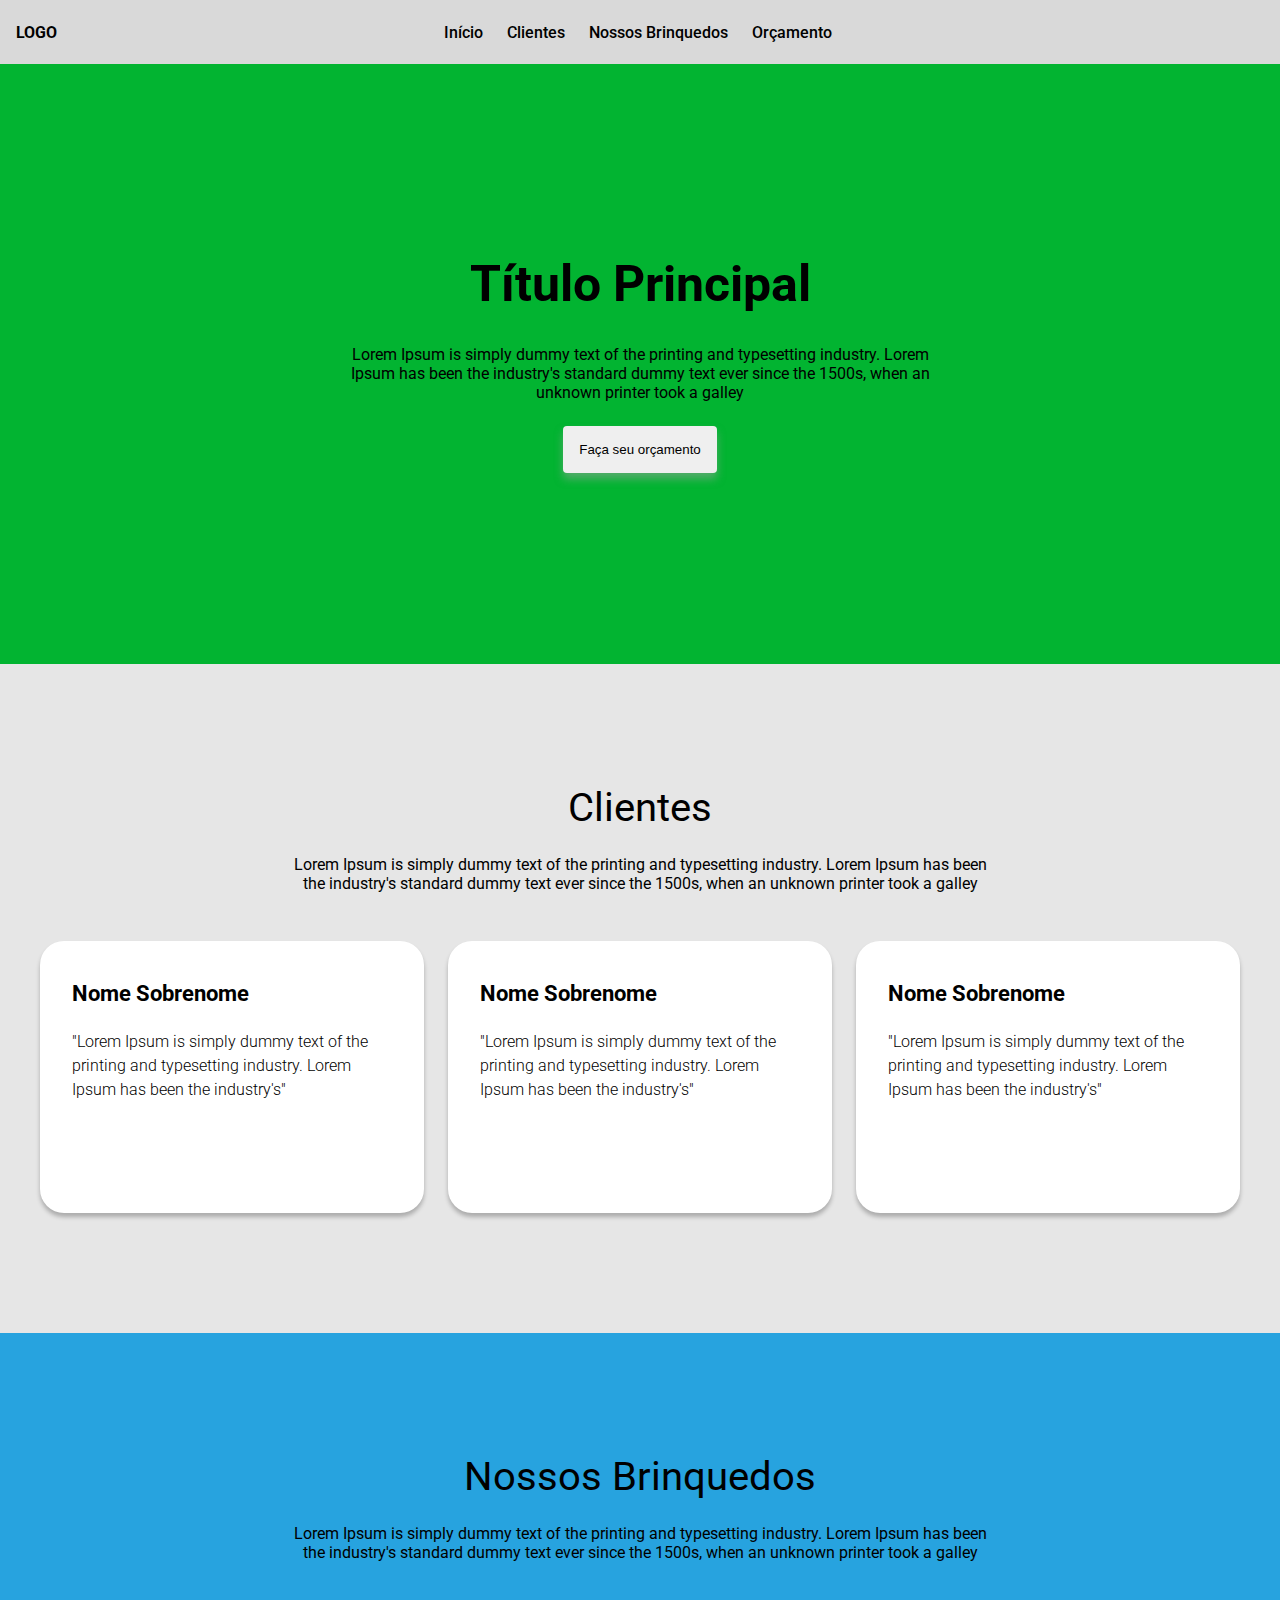
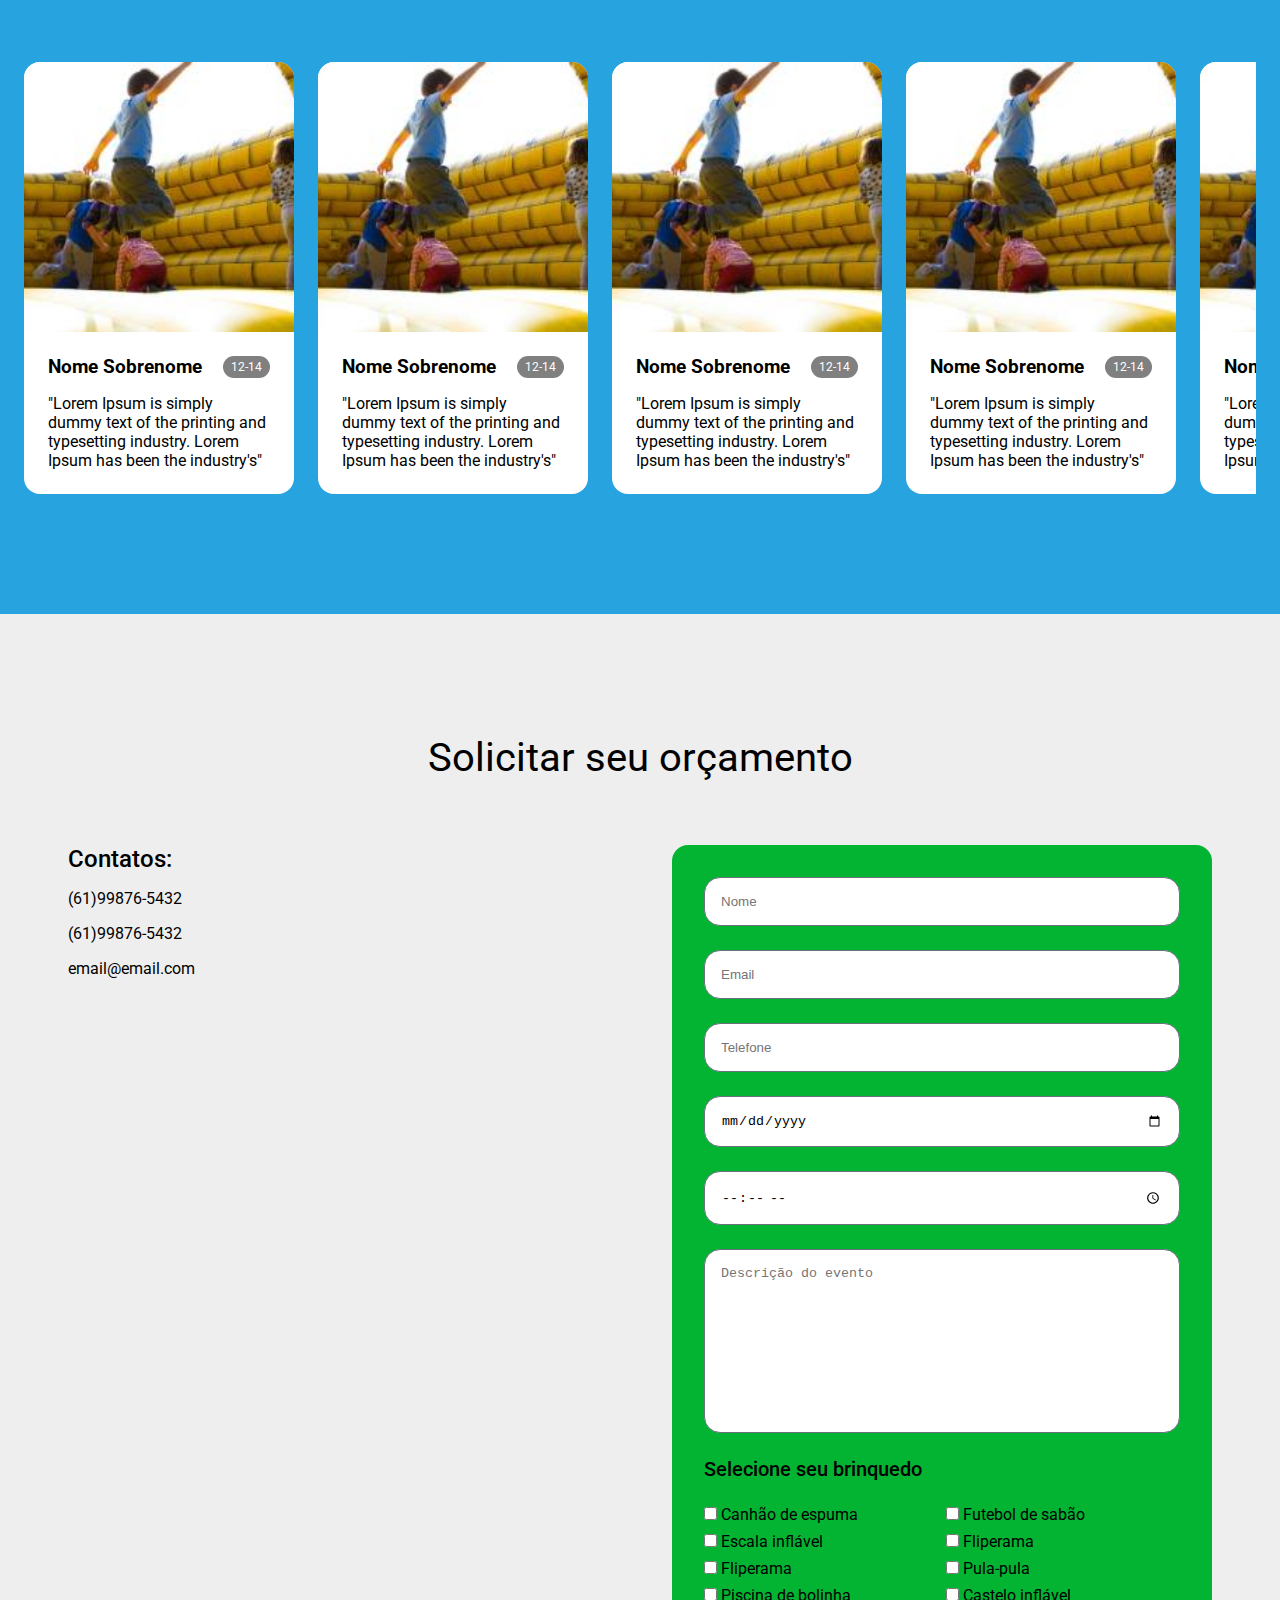
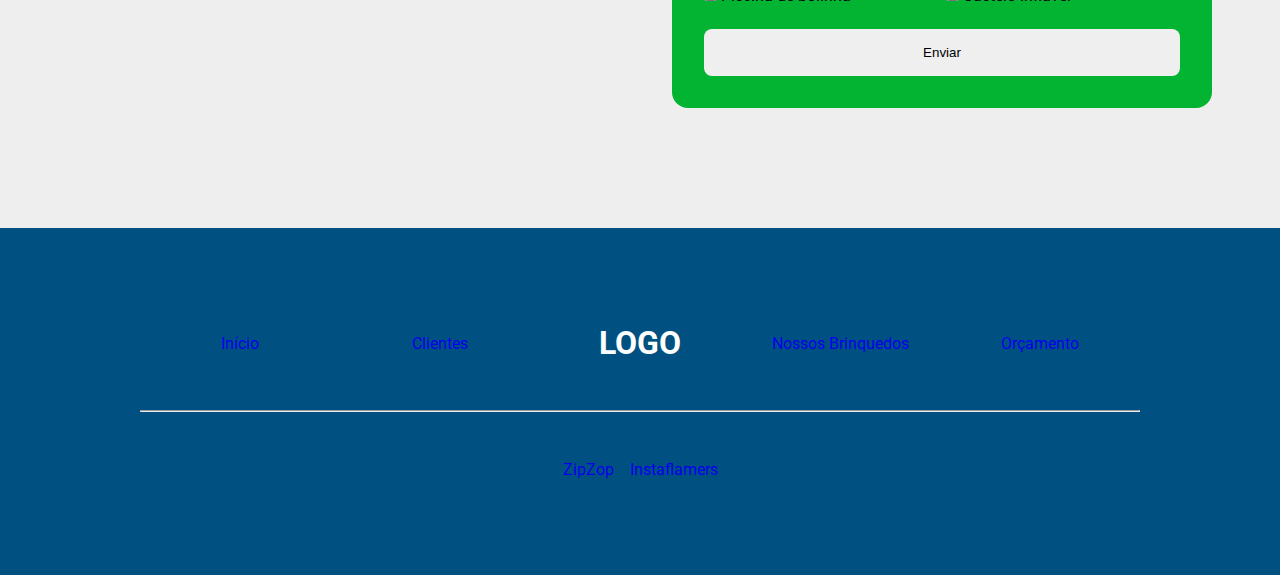
==== index.html @ 0e9d202f "Codigo Gorf" ====
<!DOCTYPE html>
<html lang="pt-BR">

<head>
  <title>Mundo Mágico CM</title>
  <meta charset="UTF-8">
  <meta name="viewport" content="width=device-width, initial-scale=1.0">
  <meta http-equiv="X-UA-Compatible" content="IE=edge">
  <meta name="description" content="Aluguel de Brinquedos">
  <meta name="keywords" content="Brinquedos, Crianças, Diversão, Aluguel">
  <meta name="author" content="Davi Cruz">
  <link rel="stylesheet" type="text/css" href="styles.css">
</head>

<body>
  <nav>
    <h4>LOGO</h4>
    <ul class="menu">
      <li><a href="#pag-home">Início</a></li>
      <li><a href="#pag-cliente">Clientes</a></li>
      <li><a href="#pag-brinquedo">Nossos Brinquedos</a></li>
      <li><a href="#pag-orcamento">Orçamento</a></li>
    </ul>
  </nav>

  <section id="pag-home">
    <h1>Título Principal</h1>
    <p>Lorem Ipsum is simply dummy text of the printing and typesetting industry. Lorem Ipsum has been the
      industry's standard dummy text ever since the 1500s, when an unknown printer took a galley</p>
    <button type="submit" name="bnt-orcamento">Faça seu orçamento</button>
  </section>


  <section id="pag-cliente">
    <div class="section-header">
      <h2>Clientes</h2>
      <p>Lorem Ipsum is simply dummy text of the printing and typesetting industry. Lorem Ipsum
        has been the industry's standard dummy text ever since the 1500s, when an unknown printer took a galley</p>
    </div>
    <div class="container">
      <div class="card">
        <h3>Nome Sobrenome</h3>
        <p>"Lorem Ipsum is simply dummy text of the printing and typesetting industry. Lorem Ipsum has
          been the industry's"</p>
      </div>

      <div class="card">
        <h3>Nome Sobrenome</h3>
        <p>"Lorem Ipsum is simply dummy text of the printing and typesetting industry. Lorem Ipsum has
          been the industry's"</p>
      </div>

      <div class="card">
        <h3>Nome Sobrenome</h3>
        <p>"Lorem Ipsum is simply dummy text of the printing and typesetting industry. Lorem Ipsum has
          been the industry's"</p>
      </div>
    </div>
  </section>

  <section id="pag-brinquedo">
    <div class="section-header">
      <h2>Nossos Brinquedos</h2>
      <p class="txt-cliente">Lorem Ipsum is simply dummy text of the printing and typesetting industry. Lorem Ipsum
        has been the industry's standard dummy text ever since the 1500s, when an unknown printer took a galley</p>
    </div>
    <div class="container">
      <div class="card-toy">
        <img src="img/img.jpg" />
        <div class="content">
          <div class="header">
            <h3>Nome Sobrenome</h3>
            <span>12-14</span>
          </div>
          <p>"Lorem Ipsum is simply dummy text of the printing and typesetting industry. Lorem Ipsum has
            been the industry's"</p>
        </div>
      </div>
      <div class="card-toy">
        <img src="img/img.jpg" />
        <div class="content">
          <div class="header">
            <h3>Nome Sobrenome</h3>
            <span>12-14</span>
          </div>
          <p>"Lorem Ipsum is simply dummy text of the printing and typesetting industry. Lorem Ipsum has
            been the industry's"</p>
        </div>
      </div>
      <div class="card-toy">
        <img src="img/img.jpg" />
        <div class="content">
          <div class="header">
            <h3>Nome Sobrenome</h3>
            <span>12-14</span>
          </div>
          <p>"Lorem Ipsum is simply dummy text of the printing and typesetting industry. Lorem Ipsum has
            been the industry's"</p>
        </div>
      </div>
      <div class="card-toy">
        <img src="img/img.jpg" />
        <div class="content">
          <div class="header">
            <h3>Nome Sobrenome</h3>
            <span>12-14</span>
          </div>
          <p>"Lorem Ipsum is simply dummy text of the printing and typesetting industry. Lorem Ipsum has
            been the industry's"</p>
        </div>
      </div>
      <div class="card-toy">
        <img src="img/img.jpg" />
        <div class="content">
          <div class="header">
            <h3>Nome Sobrenome</h3>
            <span>12-14</span>
          </div>
          <p>"Lorem Ipsum is simply dummy text of the printing and typesetting industry. Lorem Ipsum has
            been the industry's"</p>
        </div>
      </div>
      <div class="card-toy">
        <img src="img/img.jpg" />
        <div class="content">
          <div class="header">
            <h3>Nome Sobrenome</h3>
            <span>12-14</span>
          </div>
          <p>"Lorem Ipsum is simply dummy text of the printing and typesetting industry. Lorem Ipsum has
            been the industry's"</p>
        </div>
      </div>
    </div>
  </section>

  <section id="pag-orcamento">
    <h2>Solicitar seu orçamento</h2>
    <div class="container">
      <div class="coluna-contato">
        <h4>Contatos:</h4>
        <span>(61)99876-5432</span>
        <span>(61)99876-5432</span>
        <span>email@email.com</span>
        <iframe
          src="https://www.google.com/maps/embed?pb=!1m18!1m12!1m3!1d3840.800272749307!2d-47.91689472487166!3d-15.708748384919685!2m3!1f0!2f0!3f0!3m2!1i1024!2i768!4f13.1!3m3!1m2!1s0x935a382dcaba7777%3A0x6ef4e9afbe086e68!2sPqEAT%20b%2038%20-%20Bras%C3%ADlia%2C%20DF!5e0!3m2!1spt-BR!2sbr!4v1724972729588!5m2!1spt-BR!2sbr"
          width="510" height="450" style="border:0;" allowfullscreen="" loading="lazy"
          referrerpolicy="no-referrer-when-downgrade"></iframe>
      </div>
      <form class="coluna-form">
        <input id="name" type="text" placeholder="Nome" />
        <input id="email" type="email" placeholder="Email" />
        <input id="phone" type="tel" placeholder="Telefone" />
        <input id="date" type="date" />
        <input id="time" type="time" />
        <textarea id="description" placeholder="Descrição do evento" rows="10"></textarea>
        <span id="toy-choose">Selecione seu brinquedo</span>
        <div class="toy-container">
          <label>
            <input id="toy-1" type="checkbox" />
            <span>Canhão de espuma</span>
          </label>
          <label>
            <input id="toy-3" type="checkbox" />
            <span>Futebol de sabão</span>
          </label>
          <label>
            <input id="toy-4" type="checkbox" />
            <span>Escala inflável</span>
          </label>
          <label>
            <input id="toy-5" type="checkbox" />
            <span>Fliperama</span>
          </label>
          <label>
            <input id="toy-6" type="checkbox" />
            <span>Fliperama</span>
          </label>
          <label>
            <input id="toy-6" type="checkbox" />
            <span>Pula-pula</span>
          </label>
          <label>
            <input id="toy-6" type="checkbox" />
            <span>Piscina de bolinha</span>
          </label>
          <label>
            <input id="toy-6" type="checkbox" />
            <span>Castelo inflável</span>
          </label>

        </div>
        <button type="submit">
          Enviar
        </button>
      </form>
    </div>
  </section>

  <footer>
    <div>
      <nav>
        <a href="#pag-home">Início</a>
        <a href="#pag-cliente">Clientes</a>
        <span class="logo">LOGO</span>
        <a href="#pag-brinquedo">Nossos Brinquedos</a>
        <a href="#pag-orcamento">Orçamento</a>
      </nav>
      <hr>
      <div class="contato">
        <a href="#">ZipZop</a>
        <a href="#">Instaflamers</a>
      </div>
    </div>
  </footer>
</body>
---- styles.css ----
@import url('https://fonts.googleapis.com/css2?family=Kaushan+Script&family=Roboto:ital,wght@0,100;0,300;0,400;0,500;0,700;1,300&display=swap');

* {
  margin: 0;
  padding: 0;
  box-sizing: border-box;
}

html {
  font-family: Roboto, 'sans-serif';
}

body {
  background: #e6e6e6;
  max-width: 100vw;
  overflow-x: hidden;
}

section {
  display: flex;
  flex-direction: column;
  justify-content: center;
  align-items: center;
  width: 100%;
  padding: 120px 24px;
}

body>nav {
  width: 100%;
  height: 64px;
  background: #d9d9d9;
  position: sticky;
  top: 0;
  display: flex;
  align-items: center;
  padding: 16px;
  z-index: 1;
}

nav>h4 {
  width: 50px;
  font-weight: bold;
}

ul.menu {
  width: 100%;
  display: flex;
  justify-content: center;
  gap: 24px;
  padding: 20px;
  margin-right: 50px;
}

li {
  text-decoration: none;
  list-style: none;
  cursor: pointer;
}

li>a {
  text-decoration: none;
  color: black;
  font-weight: 500;
}

li>a:hover {
  text-decoration: underline;
}

#pag-home {
  width: 100%;
  height: 600px;
  background: #02B431;
  justify-content: center;
  align-items: center;
}

#pag-home>h1 {
  font-size: 50px;
  align-items: center;
}

#pag-home>p {
  max-width: 50%;
  text-align: center;
  margin-top: 32px;
  margin-bottom: 24px;
}

#pag-home>button {
  padding: 16px;
  border: none;
  border-radius: 4px;
  box-shadow: #000000;
  box-shadow: 0px 6px 8px rgba(163, 163, 163, 0.5);
}

#pag-home>button:hover {
  box-shadow: 0px 6px 8px rgba(0, 0, 0, 0.5);
  cursor: pointer;
}

#pag-cliente {
  gap: 48px;
}

#pag-cliente>h2 {
  font-size: 40px;
}

#pag-cliente>p {
  text-align: center;
  width: min(700px, 100%);
}

#pag-cliente>.container {
  width: 100%;
  display: flex;
  flex-direction: row;
  justify-content: center;
  gap: 24px;
}

@media (max-width: 768px) {
  #pag-cliente>.container {
    flex-direction: column;
  }
}

.section-header {
  display: flex;
  flex-direction: column;
  align-items: center;
  justify-content: center;
  gap: 24px;
}

.section-header>h2 {
  font-size: 40px;
  font-weight: normal;
}

.section-header>p {
  text-align: center;
  width: min(700px, 100%);
}

.card {
  background-color: #ffffff;
  border-radius: 24px;
  box-shadow: 0 4px 8px #717171;
  transition: 0.1s;
  display: flex;
  flex-direction: column;
  padding: 40px 32px;
  max-width: 384px;
  width: 100%;
  height: 272px;
  box-shadow: 0px 4px 4px 0px #00000040;
  gap: 24px;
}

.card h3 {
  font-weight: bold;
  font-size: 22px;
}

.card p {
  line-height: 24px;
  text-align: start;
  font-weight: 300;
}

#pag-brinquedo {
  background: #27A3DF;
  display: flex;
  flex-direction: column;
  padding: 120px 24px;
  gap: 100px
}

#pag-brinquedo>.container {
  display: flex;
  flex-direction: row;
  flex-wrap: nowrap;
  gap: 24px;
  width: 100%;
  overflow-x: auto;
  overflow-y: hidden;
}

#pag-brinquedo>.container>.card-toy {
  background: #fff;
  border-radius: 16px;
  min-width: 270px;
}

.card-toy>img {
  display: block;
  width: 100%;
  border-radius: 16px 16px 0 0;
  height: 270px;
  object-fit: cover;
}

.card-toy>.content {
  padding: 24px;
  display: flex;
  flex-direction: column;
  gap: 16px;
}

.card-toy>.content>.header {
  display: flex;
  justify-content: space-between;
  align-items: center;
}

.card-toy>.content>.header>h2 {
  font-weight: 500;
}

.card-toy>.content>.header>span {
  font-size: 12px;
  background-color: #808080;
  border-radius: 9999px;
  padding: 4px 8px;
  color: #fff;
}


#pag-orcamento {
  background-color: #eee;
  gap: 64px;
}

#pag-orcamento>h2 {
  font-weight: normal;
  font-size: 40px;
}

#pag-orcamento>.container {
  display: flex;
  justify-content: center;
  gap: 64px;
  width: 100%;
}

@media (max-width: 768px) {
  #pag-orcamento>.container {
    flex-direction: column;
    align-items: center;
    gap: 32px;
  }
}

.coluna-contato {
  width: 100%;
  max-width: 540px;
  display: flex;
  flex-direction: column;
  gap: 16px;
  align-items: start;
}

.coluna-contato>h4 {
  font-weight: 500;
  font-size: 24px;
}

.coluna-contato>span {
  font-weight: normal;
  font-size: 16px;
}

.coluna-form {
  width: 100%;
  max-width: 540px;
  display: flex;
  flex-direction: column;
  background-color: #02B431;
  border-radius: 16px;
  padding: 32px;
  gap: 24px;
}

.coluna-form>input {
  border: 1px solid #69727D;
  padding: 16px;
  border-radius: 16px;
  outline: none;
}

.coluna-form>textarea {
  border: 1px solid #69727D;
  padding: 16px;
  border-radius: 16px;
  outline: none;
  resize: none;
}

.coluna-form>#toy-choose {
  font-weight: 500;
  font-size: 20px;
}

.coluna-form>.toy-container {
  display: grid;
  grid-template-columns: 1fr 1fr;
  gap: 8px;
}

.coluna-form>button[type="submit"] {
  border: none;
  padding: 16px 24px;
  border-radius: 8px;
  cursor: pointer;
}

footer {
  display: flex;
  flex-direction: column;
  padding: 96px 24px;
  justify-content: center;
  align-items: center;
  background-color: #005182;
}

footer>div {
  max-width: 1000px;
  width: 100%;
  display: flex;
  flex-direction: column;
  justify-content: center;
  align-items: center;
  gap: 48px;
  color: #fff;
}

footer nav {
  display: flex;
  align-items: center;
  width: 100%;
}

footer nav>* {
  width: 100%;
  text-align: center;
}

footer a {
  text-decoration: none;
}

footer a:hover {
  text-decoration: underline;
}

footer nav>.logo {
  font-weight: bold;
  font-size: 32px;
}

footer hr {
  width: 100%;
}

footer .contato {
  display: flex;
  align-items: center;
  gap: 16px;
}
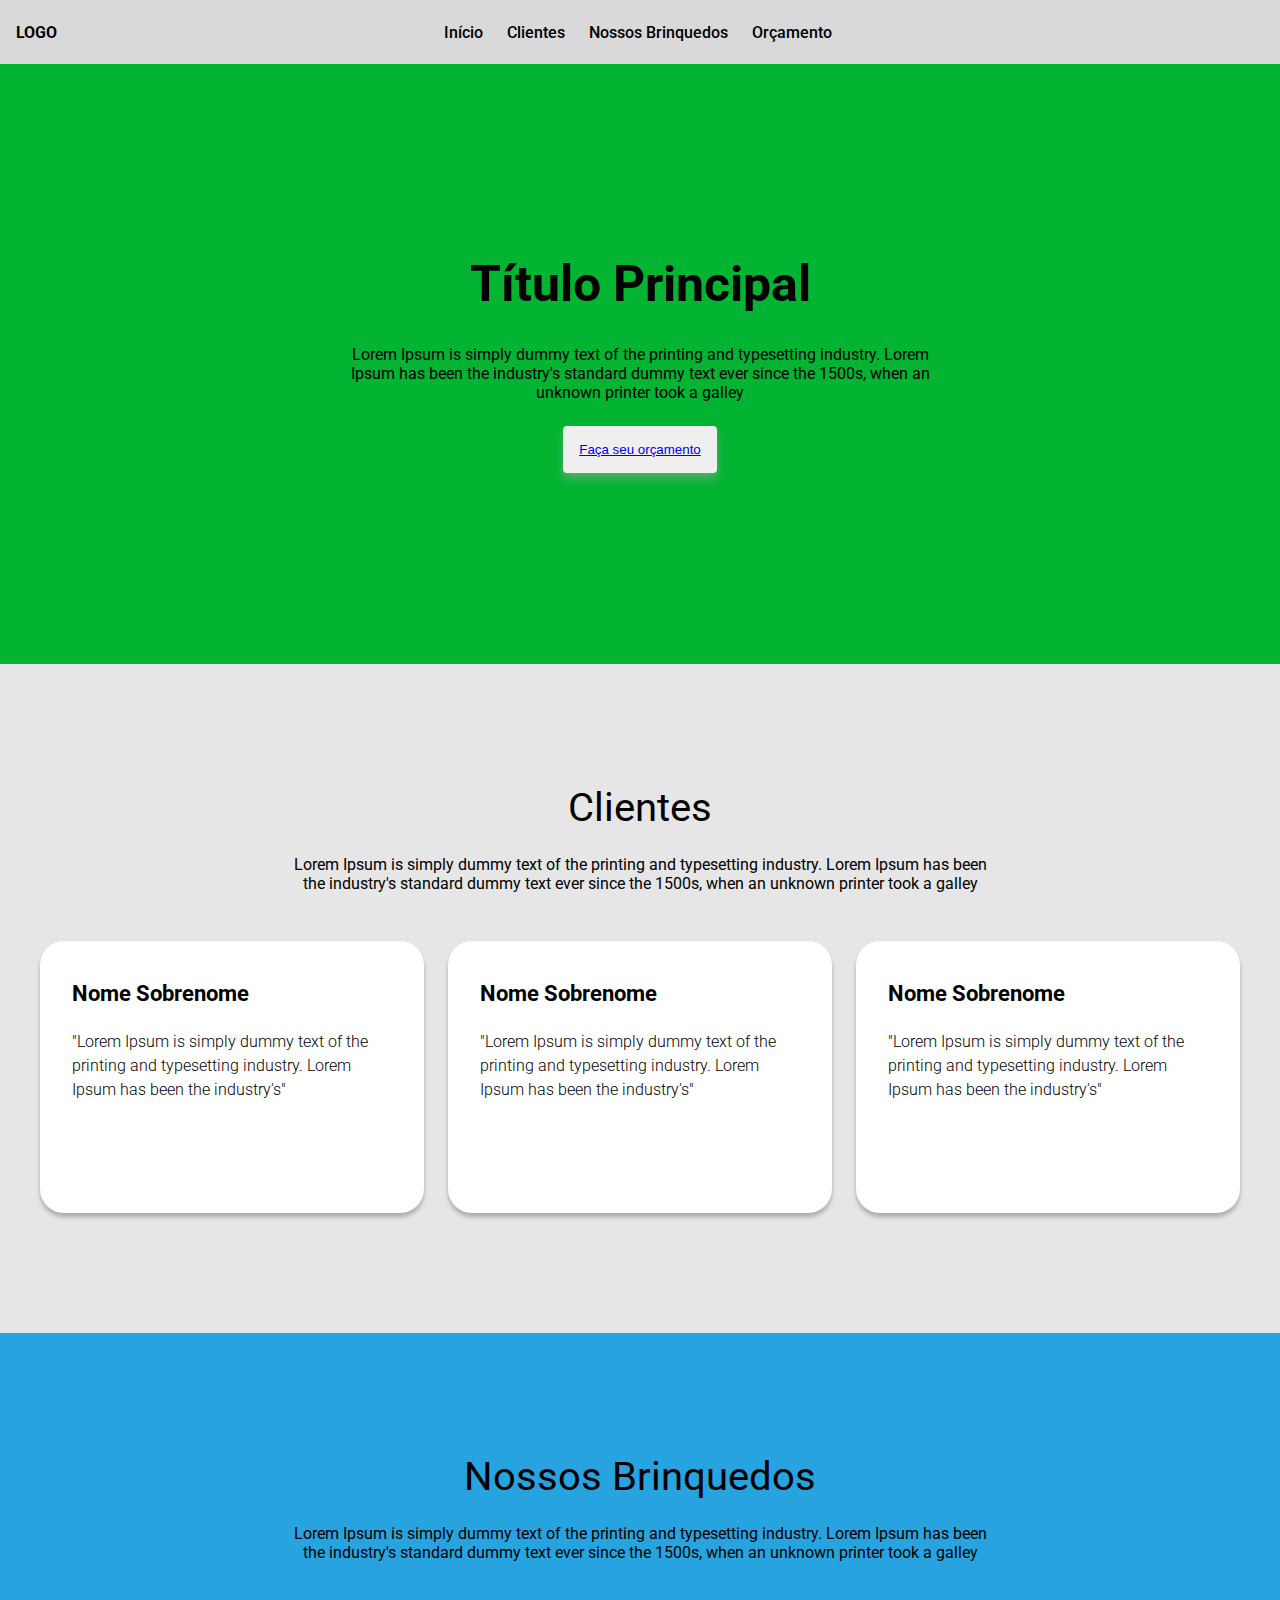
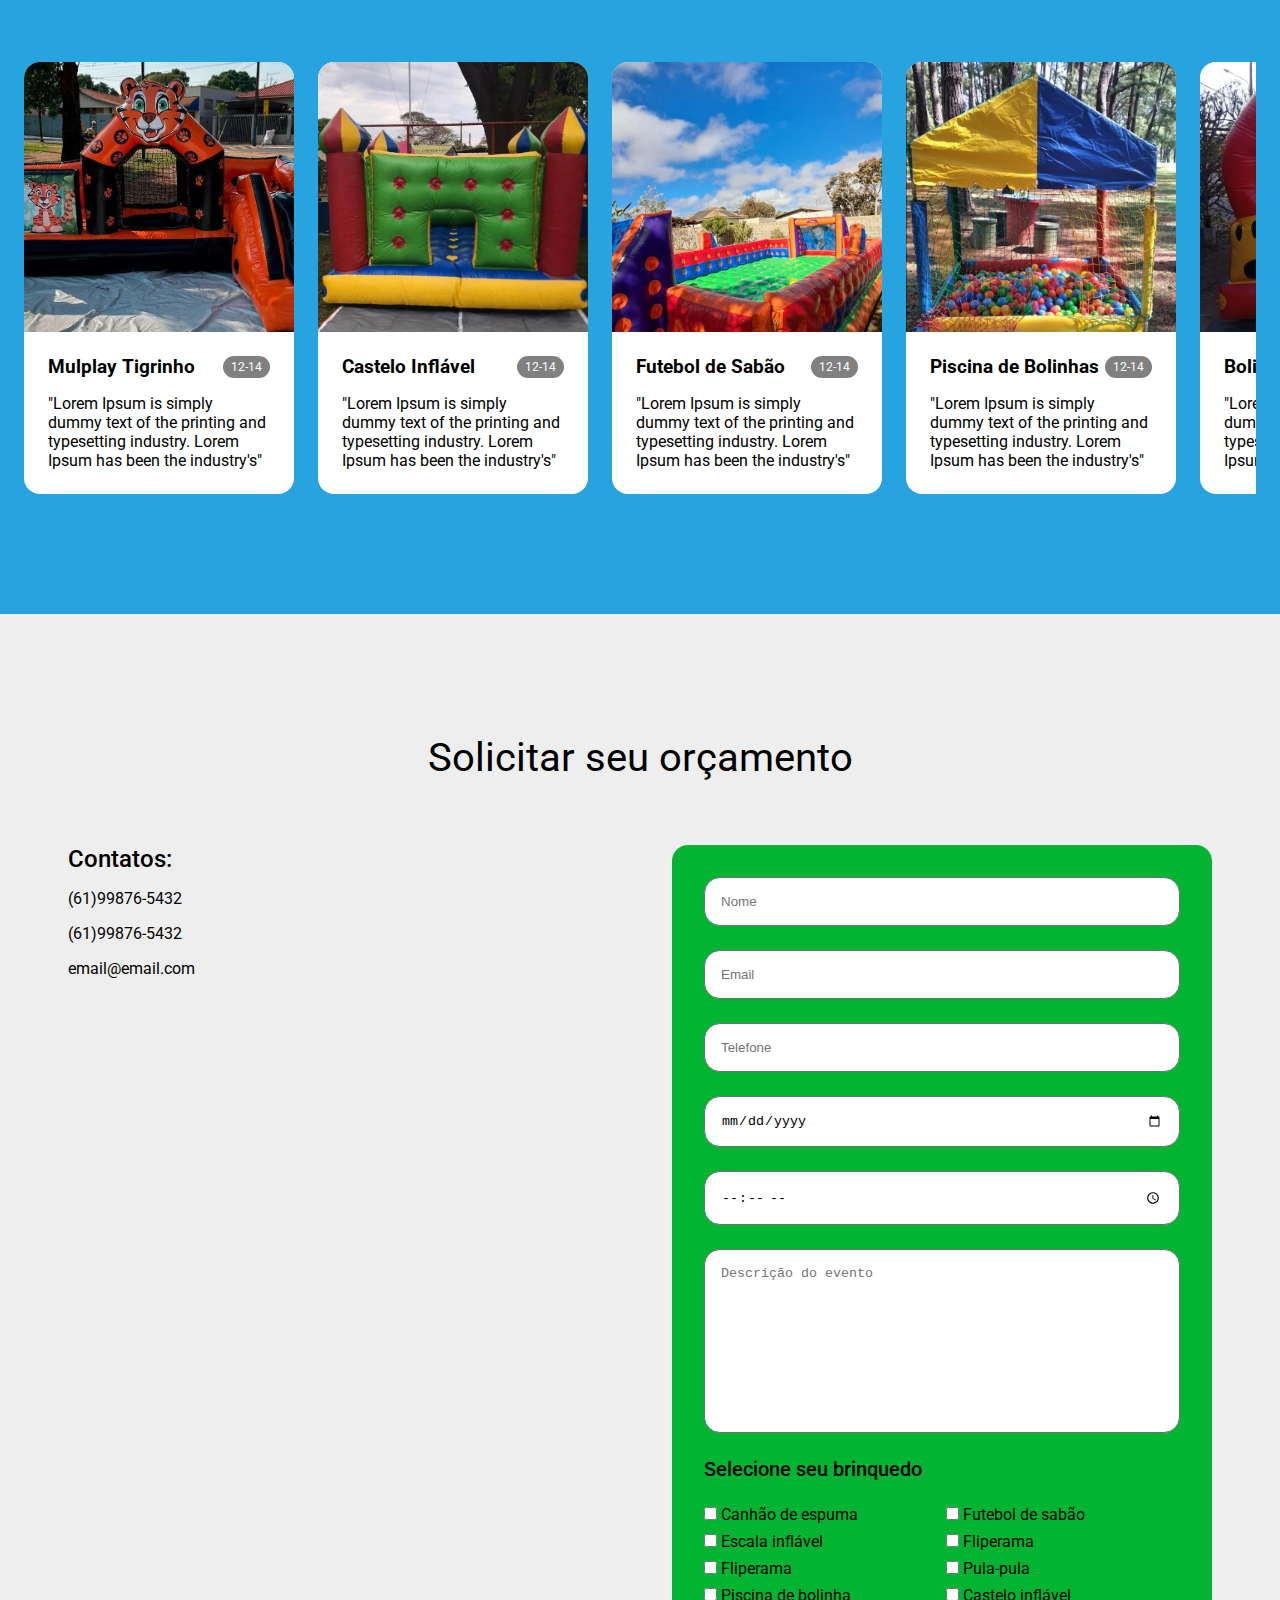
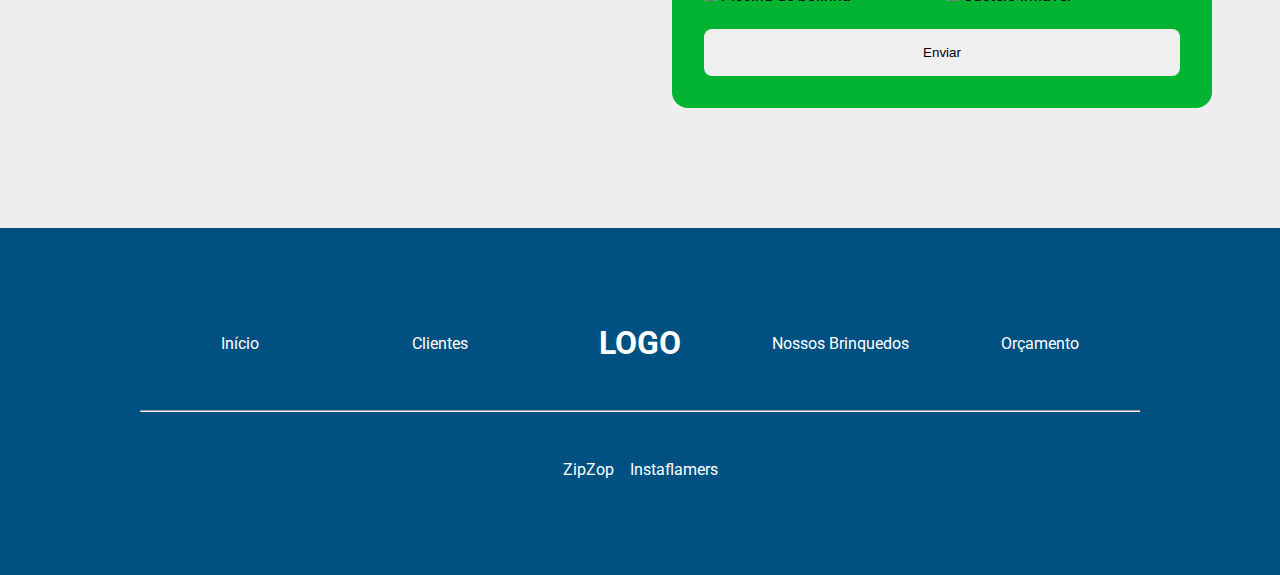
==== commit 5535c99c: "Card-toy imagens" ====
--- a/index.html
+++ b/index.html
@@ -7,7 +7,7 @@
   <meta name="viewport" content="width=device-width, initial-scale=1.0">
   <meta http-equiv="X-UA-Compatible" content="IE=edge">
   <meta name="description" content="Aluguel de Brinquedos">
-  <meta name="keywords" content="Brinquedos, Crianças, Diversão, Aluguel">
+  <meta name="keywords" content="Brinquedos, Inflaveis, Criancas, Diversao, Aluguel, Futebol de Sabao">
   <meta name="author" content="Davi Cruz">
   <link rel="stylesheet" type="text/css" href="styles.css">
 </head>
@@ -27,7 +27,7 @@
     <h1>Título Principal</h1>
     <p>Lorem Ipsum is simply dummy text of the printing and typesetting industry. Lorem Ipsum has been the
       industry's standard dummy text ever since the 1500s, when an unknown printer took a galley</p>
-    <button type="submit" name="bnt-orcamento">Faça seu orçamento</button>
+    <button type="submit" name="bnt-orcamento"><a href="#pag-orcamento">Faça seu orçamento</a></button>
   </section>
 
 
@@ -66,65 +66,256 @@
     </div>
     <div class="container">
       <div class="card-toy">
-        <img src="img/img.jpg" />
-        <div class="content">
-          <div class="header">
-            <h3>Nome Sobrenome</h3>
-            <span>12-14</span>
-          </div>
-          <p>"Lorem Ipsum is simply dummy text of the printing and typesetting industry. Lorem Ipsum has
-            been the industry's"</p>
-        </div>
-      </div>
-      <div class="card-toy">
-        <img src="img/img.jpg" />
-        <div class="content">
-          <div class="header">
-            <h3>Nome Sobrenome</h3>
-            <span>12-14</span>
-          </div>
-          <p>"Lorem Ipsum is simply dummy text of the printing and typesetting industry. Lorem Ipsum has
-            been the industry's"</p>
-        </div>
-      </div>
-      <div class="card-toy">
-        <img src="img/img.jpg" />
-        <div class="content">
-          <div class="header">
-            <h3>Nome Sobrenome</h3>
-            <span>12-14</span>
-          </div>
-          <p>"Lorem Ipsum is simply dummy text of the printing and typesetting industry. Lorem Ipsum has
-            been the industry's"</p>
-        </div>
-      </div>
-      <div class="card-toy">
-        <img src="img/img.jpg" />
-        <div class="content">
-          <div class="header">
-            <h3>Nome Sobrenome</h3>
-            <span>12-14</span>
-          </div>
-          <p>"Lorem Ipsum is simply dummy text of the printing and typesetting industry. Lorem Ipsum has
-            been the industry's"</p>
-        </div>
-      </div>
-      <div class="card-toy">
-        <img src="img/img.jpg" />
-        <div class="content">
-          <div class="header">
-            <h3>Nome Sobrenome</h3>
-            <span>12-14</span>
-          </div>
-          <p>"Lorem Ipsum is simply dummy text of the printing and typesetting industry. Lorem Ipsum has
-            been the industry's"</p>
-        </div>
-      </div>
-      <div class="card-toy">
-        <img src="img/img.jpg" />
-        <div class="content">
-          <div class="header">
-            <h3>Nome Sobrenome</h3>
+        <img src="img/mulplaytigrinho.jpeg" />
+        <div class="content">
+          <div class="header">
+            <h3>Mulplay Tigrinho</h3>
+            <span>12-14</span>
+          </div>
+          <p>"Lorem Ipsum is simply dummy text of the printing and typesetting industry. Lorem Ipsum has
+            been the industry's"</p>
+        </div>
+      </div>
+      <div class="card-toy">
+        <img src="img/casteloinflavel.jpeg" />
+        <div class="content">
+          <div class="header">
+            <h3>Castelo Inflável</h3>
+            <span>12-14</span>
+          </div>
+          <p>"Lorem Ipsum is simply dummy text of the printing and typesetting industry. Lorem Ipsum has
+            been the industry's"</p>
+        </div>
+      </div>
+      <div class="card-toy">
+        <img src="img/futebolsabao.jpeg" />
+        <div class="content">
+          <div class="header">
+            <h3>Futebol de Sabão</h3>
+            <span>12-14</span>
+          </div>
+          <p>"Lorem Ipsum is simply dummy text of the printing and typesetting industry. Lorem Ipsum has
+            been the industry's"</p>
+        </div>
+      </div>
+      <div class="card-toy">
+        <img src="img/piscinabolinhatradicional.jpeg" />
+        <div class="content">
+          <div class="header">
+            <h3>Piscina de Bolinhas</h3>
+            <span>12-14</span>
+          </div>
+          <p>"Lorem Ipsum is simply dummy text of the printing and typesetting industry. Lorem Ipsum has
+            been the industry's"</p>
+        </div>
+      </div>
+      <div class="card-toy">
+        <img src="img/piscinabolinhasleao.jpeg" />
+        <div class="content">
+          <div class="header">
+            <h3>Bolinhas Leão</h3>
+            <span>12-14</span>
+          </div>
+          <p>"Lorem Ipsum is simply dummy text of the printing and typesetting industry. Lorem Ipsum has
+            been the industry's"</p>
+        </div>
+      </div>
+      <div class="card-toy">
+        <img src="img/pulapula.jpeg" />
+        <div class="content">
+          <div class="header">
+            <h3>Pula Pula</h3>
+            <span>12-14</span>
+          </div>
+          <p>"Lorem Ipsum is simply dummy text of the printing and typesetting industry. Lorem Ipsum has
+            been the industry's"</p>
+        </div>
+      </div>
+      <div class="card-toy">
+        <img src="img/toboagua.jpeg" />
+        <div class="content">
+          <div class="header">
+            <h3>Toboágua</h3>
+            <span>12-14</span>
+          </div>
+          <p>"Lorem Ipsum is simply dummy text of the printing and typesetting industry. Lorem Ipsum has
+            been the industry's"</p>
+        </div>
+      </div><div class="card-toy">
+        <img src="img/tobogapiscinabolinha.jpeg" />
+        <div class="content">
+          <div class="header">
+            <h3>Tobogã de Bolinhas</h3>
+            <span>12-14</span>
+          </div>
+          <p>"Lorem Ipsum is simply dummy text of the printing and typesetting industry. Lorem Ipsum has
+            been the industry's"</p>
+        </div>
+      </div><div class="card-toy">
+        <img src="img/minikidplay.jpeg" />
+        <div class="content">
+          <div class="header">
+            <h3>Mini Kid Play</h3>
+            <span>12-14</span>
+          </div>
+          <p>"Lorem Ipsum is simply dummy text of the printing and typesetting industry. Lorem Ipsum has
+            been the industry's"</p>
+        </div>
+      </div><div class="card-toy">
+        <img src="img/kidplaypiupiu.jpeg" />
+        <div class="content">
+          <div class="header">
+            <h3>Kid Play Piu Piu</h3>
+            <span>12-14</span>
+          </div>
+          <p>"Lorem Ipsum is simply dummy text of the printing and typesetting industry. Lorem Ipsum has
+            been the industry's"</p>
+        </div>
+      </div><div class="card-toy">
+        <img src="img/tobogapremium.jpeg" />
+        <div class="content">
+          <div class="header">
+            <h3>Tobogã Premium</h3>
+            <span>12-14</span>
+          </div>
+          <p>"Lorem Ipsum is simply dummy text of the printing and typesetting industry. Lorem Ipsum has
+            been the industry's"</p>
+        </div>
+      </div><div class="card-toy">
+        <img src="img/tombolegal.jpeg" />
+        <div class="content">
+          <div class="header">
+            <h3>Tombo Legal</h3>
+            <span>12-14</span>
+          </div>
+          <p>"Lorem Ipsum is simply dummy text of the printing and typesetting industry. Lorem Ipsum has
+            been the industry's"</p>
+        </div>
+      </div><div class="card-toy">
+        <img src="img/camaelastica.jpeg" />
+        <div class="content">
+          <div class="header">
+            <h3>Cama Elástica</h3>
+            <span>12-14</span>
+          </div>
+          <p>"Lorem Ipsum is simply dummy text of the printing and typesetting industry. Lorem Ipsum has
+            been the industry's"</p>
+        </div>
+      </div><div class="card-toy">
+        <img src="img/bolao.jpeg" />
+        <div class="content">
+          <div class="header">
+            <h3>Bolão</h3>
+            <span>12-14</span>
+          </div>
+          <p>"Lorem Ipsum is simply dummy text of the printing and typesetting industry. Lorem Ipsum has
+            been the industry's"</p>
+        </div>
+      </div><div class="card-toy">
+        <img src="img/chuteaogol.jpeg" />
+        <div class="content">
+          <div class="header">
+            <h3>Chute ao Gol</h3>
+            <span>12-14</span>
+          </div>
+          <p>"Lorem Ipsum is simply dummy text of the printing and typesetting industry. Lorem Ipsum has
+            been the industry's"</p>
+        </div>
+      </div><div class="card-toy">
+        <img src="img/alpinismo.jpeg" />
+        <div class="content">
+          <div class="header">
+            <h3>Alpinismo</h3>
+            <span>12-14</span>
+          </div>
+          <p>"Lorem Ipsum is simply dummy text of the printing and typesetting industry. Lorem Ipsum has
+            been the industry's"</p>
+        </div>
+      </div><div class="card-toy">
+        <img src="img/fliperama.jpeg" />
+        <div class="content">
+          <div class="header">
+            <h3>Fliperama</h3>
+            <span>12-14</span>
+          </div>
+          <p>"Lorem Ipsum is simply dummy text of the printing and typesetting industry. Lorem Ipsum has
+            been the industry's"</p>
+        </div>
+      </div><div class="card-toy">
+        <img src="img/guerracontonete.jpeg" />
+        <div class="content">
+          <div class="header">
+            <h3>Guerra de Cotonete</h3>
+            <span>12-14</span>
+          </div>
+          <p>"Lorem Ipsum is simply dummy text of the printing and typesetting industry. Lorem Ipsum has
+            been the industry's"</p>
+        </div>
+      </div><div class="card-toy">
+        <img src="img/jogoargola.jpeg" />
+        <div class="content">
+          <div class="header">
+            <h3>Jogo da Argola</h3>
+            <span>12-14</span>
+          </div>
+          <p>"Lorem Ipsum is simply dummy text of the printing and typesetting industry. Lorem Ipsum has
+            been the industry's"</p>
+        </div>
+      </div><div class="card-toy">
+        <img src="img/minisinuca.jpeg" />
+        <div class="content">
+          <div class="header">
+            <h3>Mini Sinuca</h3>
+            <span>12-14</span>
+          </div>
+          <p>"Lorem Ipsum is simply dummy text of the printing and typesetting industry. Lorem Ipsum has
+            been the industry's"</p>
+        </div>
+      </div><div class="card-toy">
+        <img src="img/minitobogajacare.jpeg" />
+        <div class="content">
+          <div class="header">
+            <h3>Mini Tobogã Jacaré</h3>
+            <span>12-14</span>
+          </div>
+          <p>"Lorem Ipsum is simply dummy text of the printing and typesetting industry. Lorem Ipsum has
+            been the industry's"</p>
+        </div>
+      </div><div class="card-toy">
+        <img src="img/tamancobol.jpeg" />
+        <div class="content">
+          <div class="header">
+            <h3>tamancobol</h3>
+            <span>12-14</span>
+          </div>
+          <p>"Lorem Ipsum is simply dummy text of the printing and typesetting industry. Lorem Ipsum has
+            been the industry's"</p>
+        </div>
+      </div><div class="card-toy">
+        <img src="img/pingpong.jpeg" />
+        <div class="content">
+          <div class="header">
+            <h3>Ping-Pong</h3>
+            <span>12-14</span>
+          </div>
+          <p>"Lorem Ipsum is simply dummy text of the printing and typesetting industry. Lorem Ipsum has
+            been the industry's"</p>
+        </div>
+      </div><div class="card-toy">
+        <img src="img/toto.jpeg" />
+        <div class="content">
+          <div class="header">
+            <h3>Totó</h3>
+            <span>12-14</span>
+          </div>
+          <p>"Lorem Ipsum is simply dummy text of the printing and typesetting industry. Lorem Ipsum has
+            been the industry's"</p>
+        </div>
+      </div><div class="card-toy">
+        <img src="img/airgame.jpeg" />
+        <div class="content">
+          <div class="header">
+            <h3>Air Game</h3>
             <span>12-14</span>
           </div>
           <p>"Lorem Ipsum is simply dummy text of the printing and typesetting industry. Lorem Ipsum has
--- a/styles.css
+++ b/styles.css
@@ -334,18 +334,19 @@
   justify-content: center;
   align-items: center;
   gap: 48px;
-  color: #fff;
 }
 
 footer nav {
   display: flex;
   align-items: center;
   width: 100%;
+  color: #fff;
 }
 
 footer nav>* {
   width: 100%;
   text-align: center;
+  color: #fff;
 }
 
 footer a {
@@ -369,4 +370,9 @@
   display: flex;
   align-items: center;
   gap: 16px;
+  color: #fff;
+}
+
+footer .contato>*{
+  color: #fff;
 }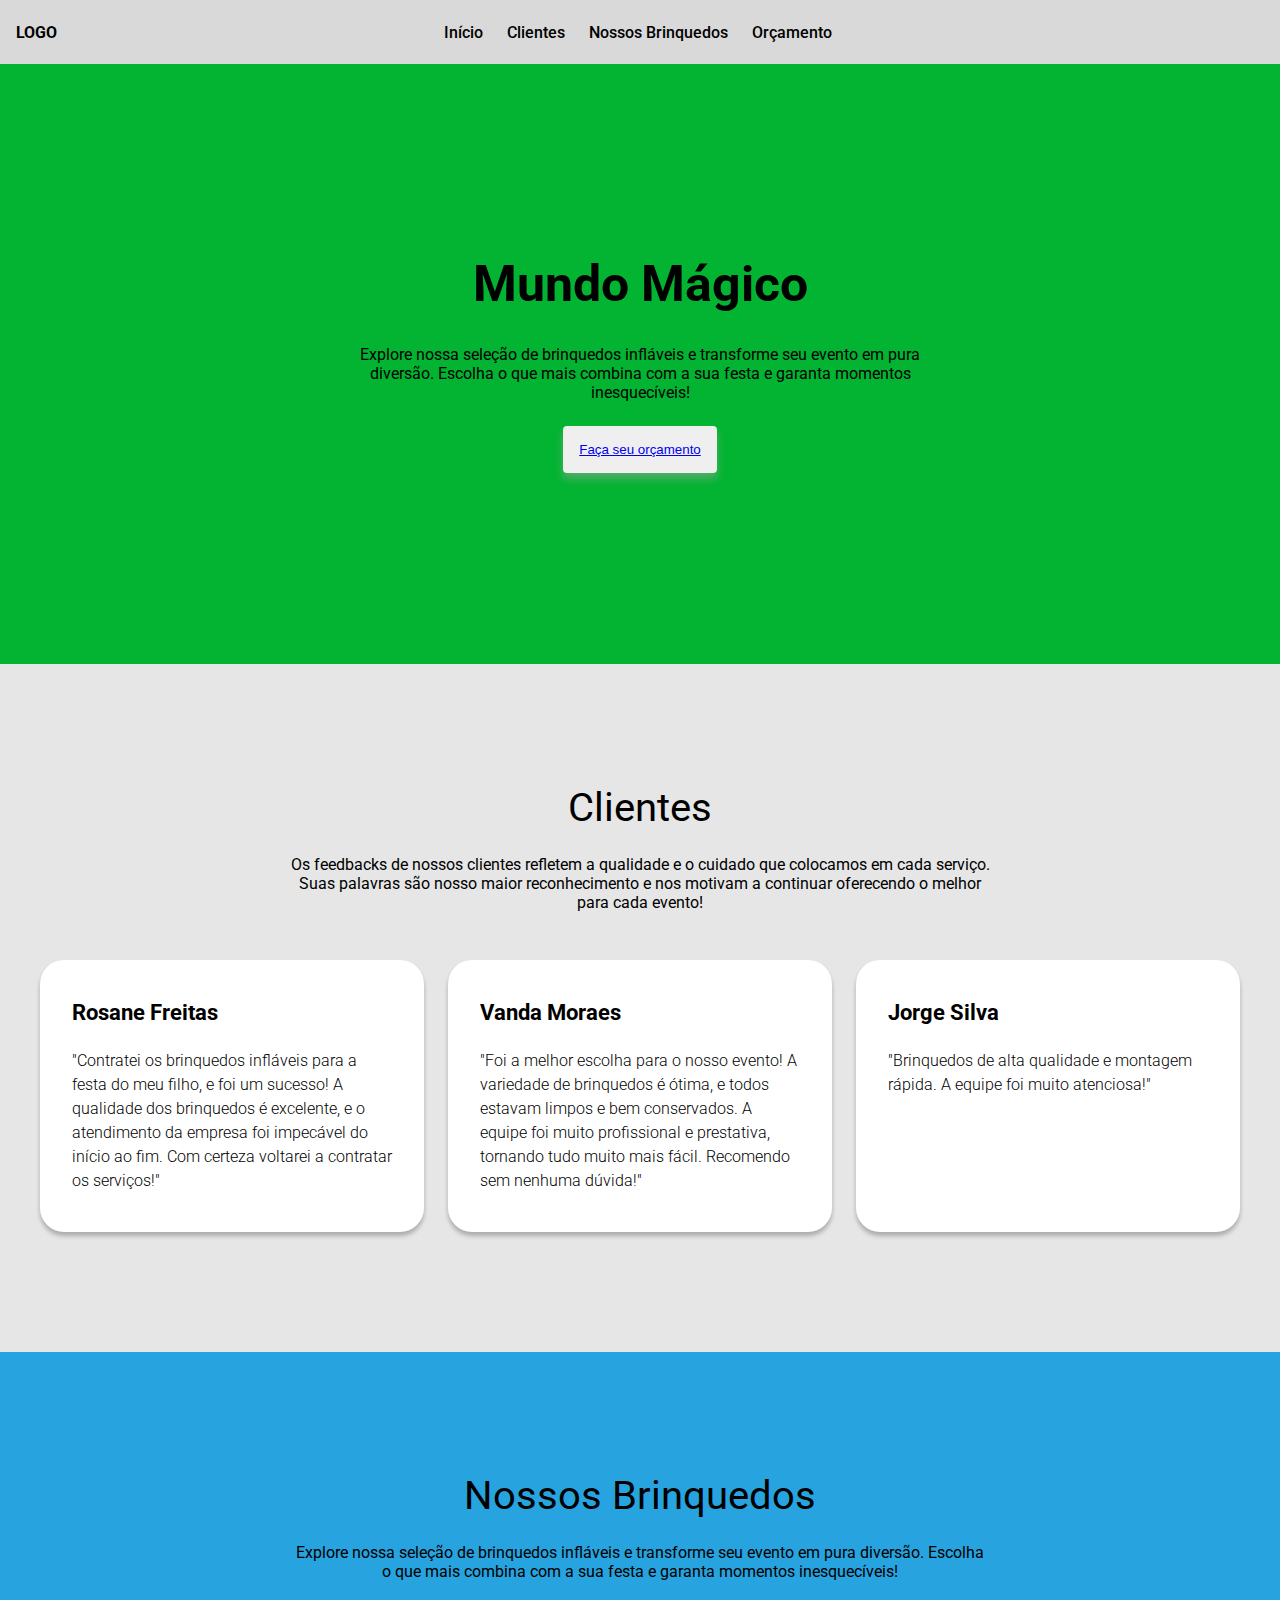
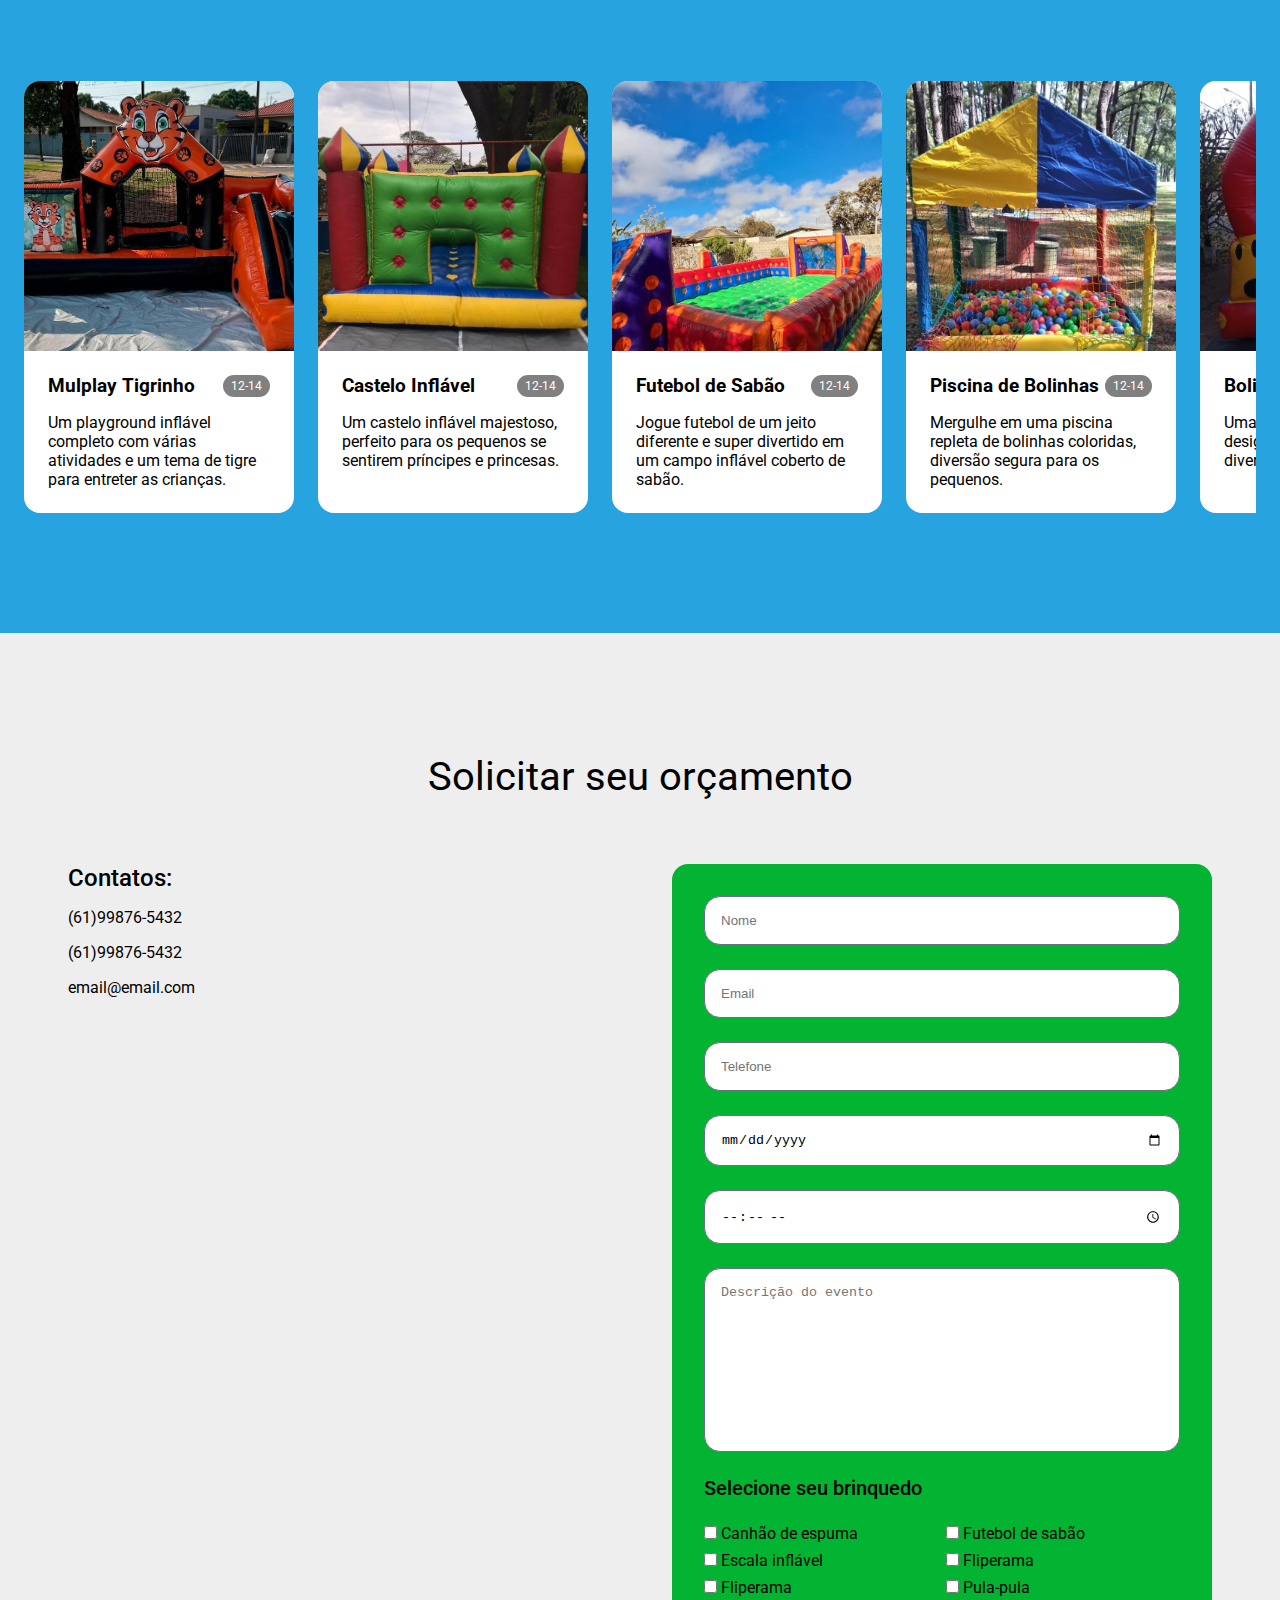
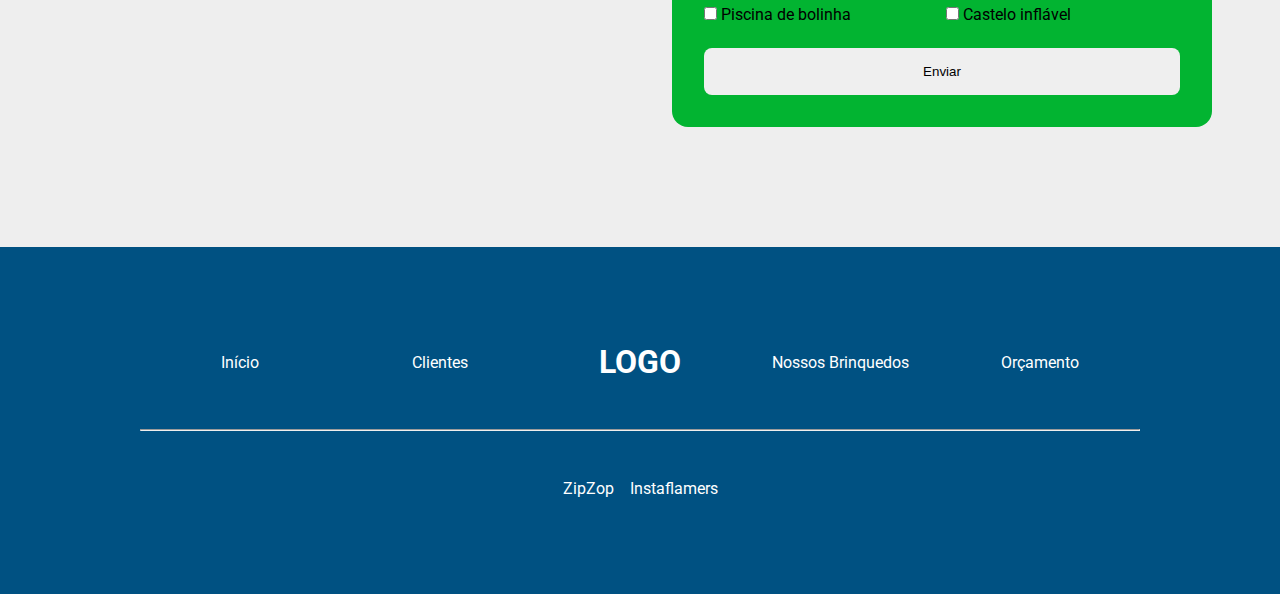
==== commit 4ba32d61: "Text content" ====
--- a/index.html
+++ b/index.html
@@ -24,9 +24,8 @@
   </nav>
 
   <section id="pag-home">
-    <h1>Título Principal</h1>
-    <p>Lorem Ipsum is simply dummy text of the printing and typesetting industry. Lorem Ipsum has been the
-      industry's standard dummy text ever since the 1500s, when an unknown printer took a galley</p>
+    <h1>Mundo Mágico</h1>
+    <p>Explore nossa seleção de brinquedos infláveis e transforme seu evento em pura diversão. Escolha o que mais combina com a sua festa e garanta momentos inesquecíveis!</p>
     <button type="submit" name="bnt-orcamento"><a href="#pag-orcamento">Faça seu orçamento</a></button>
   </section>
 
@@ -34,26 +33,22 @@
   <section id="pag-cliente">
     <div class="section-header">
       <h2>Clientes</h2>
-      <p>Lorem Ipsum is simply dummy text of the printing and typesetting industry. Lorem Ipsum
-        has been the industry's standard dummy text ever since the 1500s, when an unknown printer took a galley</p>
+      <p>Os feedbacks de nossos clientes refletem a qualidade e o cuidado que colocamos em cada serviço. Suas palavras são nosso maior reconhecimento e nos motivam a continuar oferecendo o melhor para cada evento!</p>
     </div>
     <div class="container">
       <div class="card">
-        <h3>Nome Sobrenome</h3>
-        <p>"Lorem Ipsum is simply dummy text of the printing and typesetting industry. Lorem Ipsum has
-          been the industry's"</p>
+        <h3>Rosane Freitas</h3>
+        <p>"Contratei os brinquedos infláveis para a festa do meu filho, e foi um sucesso! A qualidade dos brinquedos é excelente, e o atendimento da empresa foi impecável do início ao fim. Com certeza voltarei a contratar os serviços!"</p>
       </div>
 
       <div class="card">
-        <h3>Nome Sobrenome</h3>
-        <p>"Lorem Ipsum is simply dummy text of the printing and typesetting industry. Lorem Ipsum has
-          been the industry's"</p>
+        <h3>Vanda Moraes</h3>
+        <p>"Foi a melhor escolha para o nosso evento! A variedade de brinquedos é ótima, e todos estavam limpos e bem conservados. A equipe foi muito profissional e prestativa, tornando tudo muito mais fácil. Recomendo sem nenhuma dúvida!"</p>
       </div>
 
       <div class="card">
-        <h3>Nome Sobrenome</h3>
-        <p>"Lorem Ipsum is simply dummy text of the printing and typesetting industry. Lorem Ipsum has
-          been the industry's"</p>
+        <h3>Jorge Silva</h3>
+        <p>"Brinquedos de alta qualidade e montagem rápida. A equipe foi muito atenciosa!"</p>
       </div>
     </div>
   </section>
@@ -61,8 +56,7 @@
   <section id="pag-brinquedo">
     <div class="section-header">
       <h2>Nossos Brinquedos</h2>
-      <p class="txt-cliente">Lorem Ipsum is simply dummy text of the printing and typesetting industry. Lorem Ipsum
-        has been the industry's standard dummy text ever since the 1500s, when an unknown printer took a galley</p>
+      <p class="txt-cliente">Explore nossa seleção de brinquedos infláveis e transforme seu evento em pura diversão. Escolha o que mais combina com a sua festa e garanta momentos inesquecíveis!</p>
     </div>
     <div class="container">
       <div class="card-toy">
@@ -72,8 +66,7 @@
             <h3>Mulplay Tigrinho</h3>
             <span>12-14</span>
           </div>
-          <p>"Lorem Ipsum is simply dummy text of the printing and typesetting industry. Lorem Ipsum has
-            been the industry's"</p>
+          <p>Um playground inflável completo com várias atividades e um tema de tigre para entreter as crianças.</p>
         </div>
       </div>
       <div class="card-toy">
@@ -83,8 +76,7 @@
             <h3>Castelo Inflável</h3>
             <span>12-14</span>
           </div>
-          <p>"Lorem Ipsum is simply dummy text of the printing and typesetting industry. Lorem Ipsum has
-            been the industry's"</p>
+          <p>Um castelo inflável majestoso, perfeito para os pequenos se sentirem príncipes e princesas.</p>
         </div>
       </div>
       <div class="card-toy">
@@ -94,8 +86,7 @@
             <h3>Futebol de Sabão</h3>
             <span>12-14</span>
           </div>
-          <p>"Lorem Ipsum is simply dummy text of the printing and typesetting industry. Lorem Ipsum has
-            been the industry's"</p>
+          <p>Jogue futebol de um jeito diferente e super divertido em um campo inflável coberto de sabão.</p>
         </div>
       </div>
       <div class="card-toy">
@@ -105,8 +96,7 @@
             <h3>Piscina de Bolinhas</h3>
             <span>12-14</span>
           </div>
-          <p>"Lorem Ipsum is simply dummy text of the printing and typesetting industry. Lorem Ipsum has
-            been the industry's"</p>
+          <p>Mergulhe em uma piscina repleta de bolinhas coloridas, diversão segura para os pequenos.</p>
         </div>
       </div>
       <div class="card-toy">
@@ -116,8 +106,7 @@
             <h3>Bolinhas Leão</h3>
             <span>12-14</span>
           </div>
-          <p>"Lorem Ipsum is simply dummy text of the printing and typesetting industry. Lorem Ipsum has
-            been the industry's"</p>
+          <p>Uma piscina de bolinhas com design de leão, atraente e divertida para as crianças.</p>
         </div>
       </div>
       <div class="card-toy">
@@ -127,8 +116,7 @@
             <h3>Pula Pula</h3>
             <span>12-14</span>
           </div>
-          <p>"Lorem Ipsum is simply dummy text of the printing and typesetting industry. Lorem Ipsum has
-            been the industry's"</p>
+          <p>O clássico pula-pula inflável que não pode faltar em nenhuma festa, diversão garantida para as crianças.</p>
         </div>
       </div>
       <div class="card-toy">
@@ -138,8 +126,7 @@
             <h3>Toboágua</h3>
             <span>12-14</span>
           </div>
-          <p>"Lorem Ipsum is simply dummy text of the printing and typesetting industry. Lorem Ipsum has
-            been the industry's"</p>
+          <p>Perfeito para dias quentes, este tobogã inflável com água garante refrescância e diversão.</p>
         </div>
       </div><div class="card-toy">
         <img src="img/tobogapiscinabolinha.jpeg" />
@@ -148,8 +135,7 @@
             <h3>Tobogã de Bolinhas</h3>
             <span>12-14</span>
           </div>
-          <p>"Lorem Ipsum is simply dummy text of the printing and typesetting industry. Lorem Ipsum has
-            been the industry's"</p>
+          <p>Deslize até uma piscina cheia de bolinhas coloridas, proporcionando diversão segura para as crianças.</p>
         </div>
       </div><div class="card-toy">
         <img src="img/minikidplay.jpeg" />
@@ -158,8 +144,7 @@
             <h3>Mini Kid Play</h3>
             <span>12-14</span>
           </div>
-          <p>"Lorem Ipsum is simply dummy text of the printing and typesetting industry. Lorem Ipsum has
-            been the industry's"</p>
+          <p>Um playground inflável compacto, perfeito para os pequenos se divertirem em segurança.</p>
         </div>
       </div><div class="card-toy">
         <img src="img/kidplaypiupiu.jpeg" />
@@ -168,8 +153,7 @@
             <h3>Kid Play Piu Piu</h3>
             <span>12-14</span>
           </div>
-          <p>"Lorem Ipsum is simply dummy text of the printing and typesetting industry. Lorem Ipsum has
-            been the industry's"</p>
+          <p>Diversão em tamanho com o tema Piu Piu, ideal para os pequenos em qualquer evento.</p>
         </div>
       </div><div class="card-toy">
         <img src="img/tobogapremium.jpeg" />
@@ -178,8 +162,7 @@
             <h3>Tobogã Premium</h3>
             <span>12-14</span>
           </div>
-          <p>"Lorem Ipsum is simply dummy text of the printing and typesetting industry. Lorem Ipsum has
-            been the industry's"</p>
+          <p>Um tobogã inflável de alta qualidade, oferecendo uma descida emocionante para todas as idades.</p>
         </div>
       </div><div class="card-toy">
         <img src="img/tombolegal.jpeg" />
@@ -188,8 +171,7 @@
             <h3>Tombo Legal</h3>
             <span>12-14</span>
           </div>
-          <p>"Lorem Ipsum is simply dummy text of the printing and typesetting industry. Lorem Ipsum has
-            been the industry's"</p>
+          <p>Diversão garantida com o clássico tombolegal, ideal para competições em festas e eventos.</p>
         </div>
       </div><div class="card-toy">
         <img src="img/camaelastica.jpeg" />
@@ -198,8 +180,7 @@
             <h3>Cama Elástica</h3>
             <span>12-14</span>
           </div>
-          <p>"Lorem Ipsum is simply dummy text of the printing and typesetting industry. Lorem Ipsum has
-            been the industry's"</p>
+          <p>Pule e se divirta com segurança nesta cama elástica inflável, diversão garantida para todas as idades.</p>
         </div>
       </div><div class="card-toy">
         <img src="img/bolao.jpeg" />
@@ -208,8 +189,7 @@
             <h3>Bolão</h3>
             <span>12-14</span>
           </div>
-          <p>"Lorem Ipsum is simply dummy text of the printing and typesetting industry. Lorem Ipsum has
-            been the industry's"</p>
+          <p>Inflável gigante onde a bola é o centro da diversão, perfeito para competições em grupo.</p>
         </div>
       </div><div class="card-toy">
         <img src="img/chuteaogol.jpeg" />
@@ -218,8 +198,7 @@
             <h3>Chute ao Gol</h3>
             <span>12-14</span>
           </div>
-          <p>"Lorem Ipsum is simply dummy text of the printing and typesetting industry. Lorem Ipsum has
-            been the industry's"</p>
+          <p>Mostre suas habilidades como artilheiro neste desafio inflável de chute ao gol.</p>
         </div>
       </div><div class="card-toy">
         <img src="img/alpinismo.jpeg" />
@@ -228,8 +207,7 @@
             <h3>Alpinismo</h3>
             <span>12-14</span>
           </div>
-          <p>"Lorem Ipsum is simply dummy text of the printing and typesetting industry. Lorem Ipsum has
-            been the industry's"</p>
+          <p>Escale com segurança este desafio inflável e sinta-se no topo do mundo!</p>
         </div>
       </div><div class="card-toy">
         <img src="img/fliperama.jpeg" />
@@ -238,8 +216,7 @@
             <h3>Fliperama</h3>
             <span>12-14</span>
           </div>
-          <p>"Lorem Ipsum is simply dummy text of the printing and typesetting industry. Lorem Ipsum has
-            been the industry's"</p>
+          <p>Leve a emoção dos jogos de fliperama para qualquer evento.</p>
         </div>
       </div><div class="card-toy">
         <img src="img/guerracontonete.jpeg" />
@@ -248,8 +225,7 @@
             <h3>Guerra de Cotonete</h3>
             <span>12-14</span>
           </div>
-          <p>"Lorem Ipsum is simply dummy text of the printing and typesetting industry. Lorem Ipsum has
-            been the industry's"</p>
+          <p>Um duelo de equilíbrio em cima de plataformas infláveis, onde o cotonete é sua arma para vencer.</p>
         </div>
       </div><div class="card-toy">
         <img src="img/jogoargola.jpeg" />
@@ -258,8 +234,7 @@
             <h3>Jogo da Argola</h3>
             <span>12-14</span>
           </div>
-          <p>"Lorem Ipsum is simply dummy text of the printing and typesetting industry. Lorem Ipsum has
-            been the industry's"</p>
+          <p>Teste suas habilidades de precisão neste jogo inflável de arremesso de argolas.</p>
         </div>
       </div><div class="card-toy">
         <img src="img/minisinuca.jpeg" />
@@ -268,8 +243,7 @@
             <h3>Mini Sinuca</h3>
             <span>12-14</span>
           </div>
-          <p>"Lorem Ipsum is simply dummy text of the printing and typesetting industry. Lorem Ipsum has
-            been the industry's"</p>
+          <p>Jogue sinuca em uma versão mini, ideal para eventos familiares e festas.</p>
         </div>
       </div><div class="card-toy">
         <img src="img/minitobogajacare.jpeg" />
@@ -278,8 +252,7 @@
             <h3>Mini Tobogã Jacaré</h3>
             <span>12-14</span>
           </div>
-          <p>"Lorem Ipsum is simply dummy text of the printing and typesetting industry. Lorem Ipsum has
-            been the industry's"</p>
+          <p>Um tobogã inflável em formato de jacaré, compacto e perfeito para os pequenos aventureiros.</p>
         </div>
       </div><div class="card-toy">
         <img src="img/tamancobol.jpeg" />
@@ -288,8 +261,7 @@
             <h3>tamancobol</h3>
             <span>12-14</span>
           </div>
-          <p>"Lorem Ipsum is simply dummy text of the printing and typesetting industry. Lorem Ipsum has
-            been the industry's"</p>
+          <p>Um jogo onde a mesa é curva e o desafio é acertar o gol, ideal para risadas e diversão.</p>
         </div>
       </div><div class="card-toy">
         <img src="img/pingpong.jpeg" />
@@ -298,8 +270,7 @@
             <h3>Ping-Pong</h3>
             <span>12-14</span>
           </div>
-          <p>"Lorem Ipsum is simply dummy text of the printing and typesetting industry. Lorem Ipsum has
-            been the industry's"</p>
+          <p>A diversão clássica do ping pong agora em versão inflável, ideal para partidas animadas.</p>
         </div>
       </div><div class="card-toy">
         <img src="img/toto.jpeg" />
@@ -308,8 +279,7 @@
             <h3>Totó</h3>
             <span>12-14</span>
           </div>
-          <p>"Lorem Ipsum is simply dummy text of the printing and typesetting industry. Lorem Ipsum has
-            been the industry's"</p>
+          <p>Um emocionante jogo de futebol de mesa para todas as idades, perfeito para desafiar amigos e familiares.</p>
         </div>
       </div><div class="card-toy">
         <img src="img/airgame.jpeg" />
@@ -318,8 +288,7 @@
             <h3>Air Game</h3>
             <span>12-14</span>
           </div>
-          <p>"Lorem Ipsum is simply dummy text of the printing and typesetting industry. Lorem Ipsum has
-            been the industry's"</p>
+          <p>Traga a emoção do Air Hockey para qualquer lugar com esta versão inflável, diversão garantida!</p>
         </div>
       </div>
     </div>
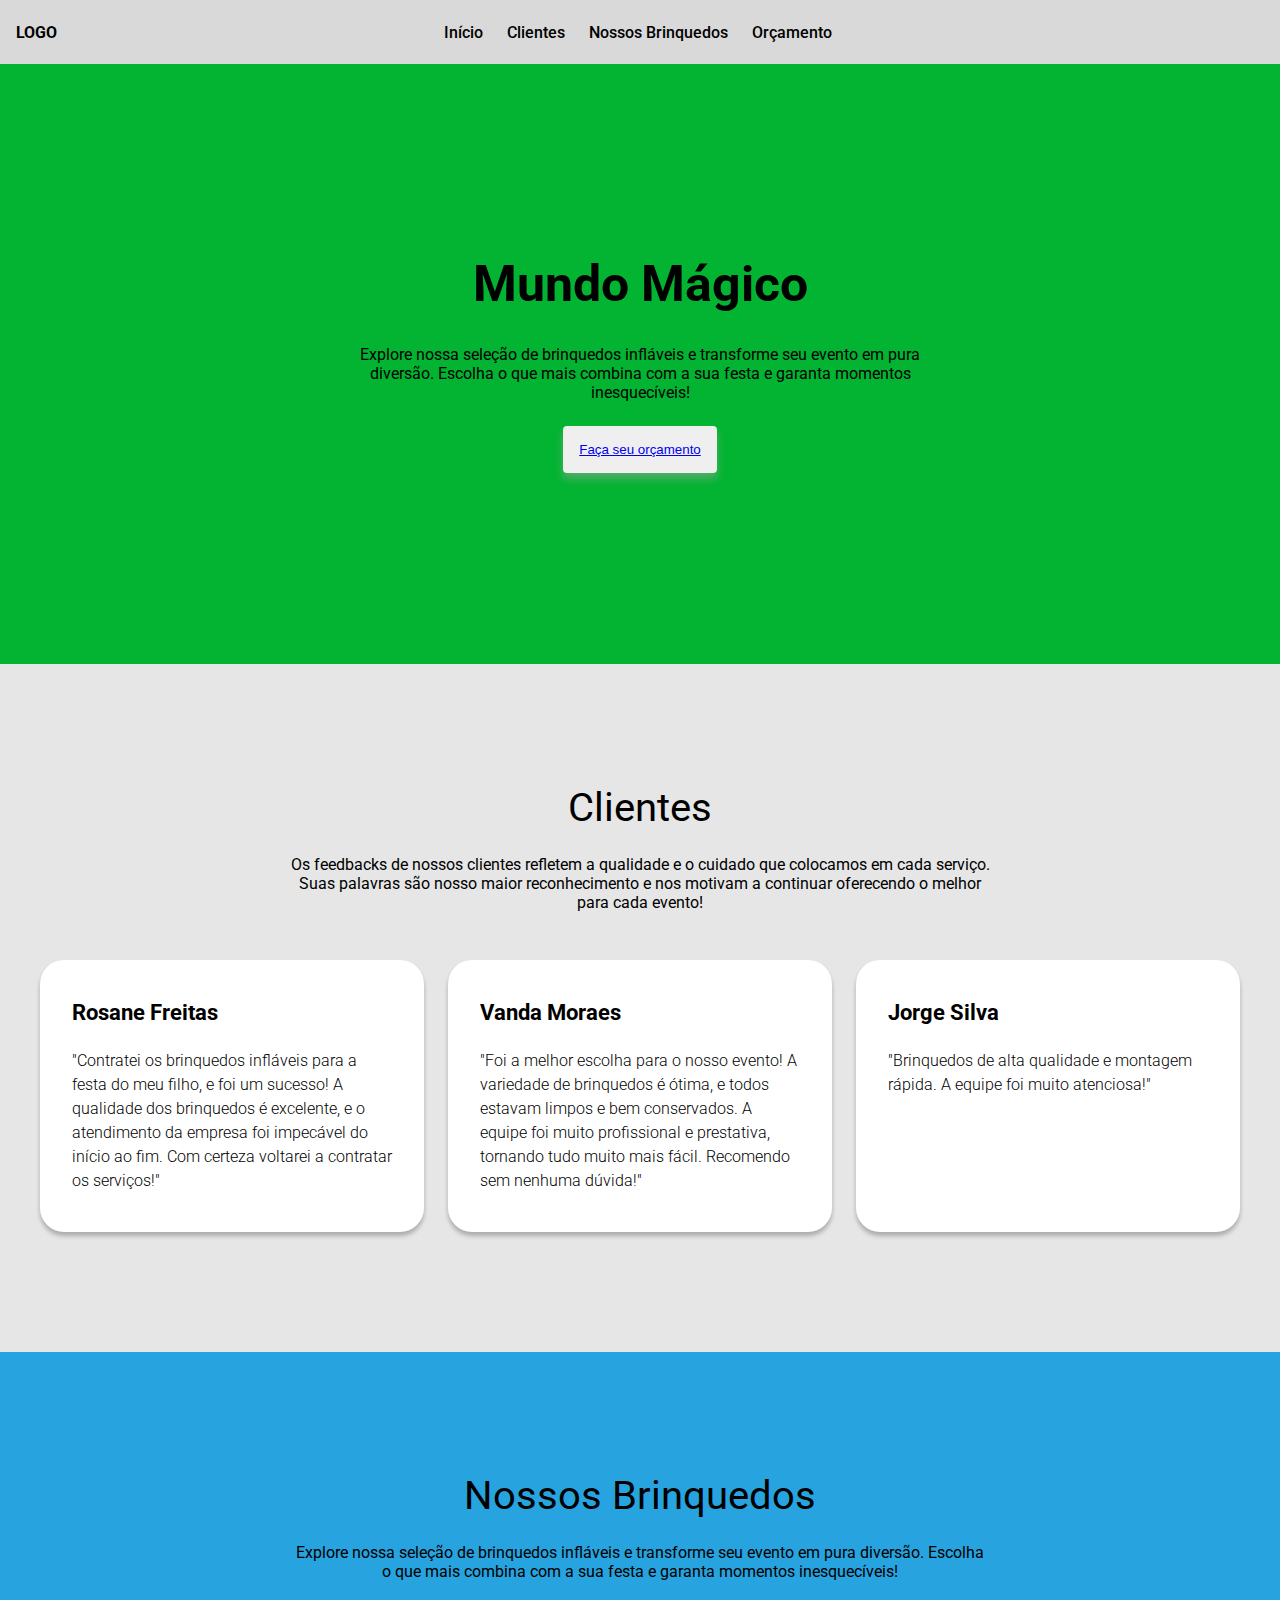
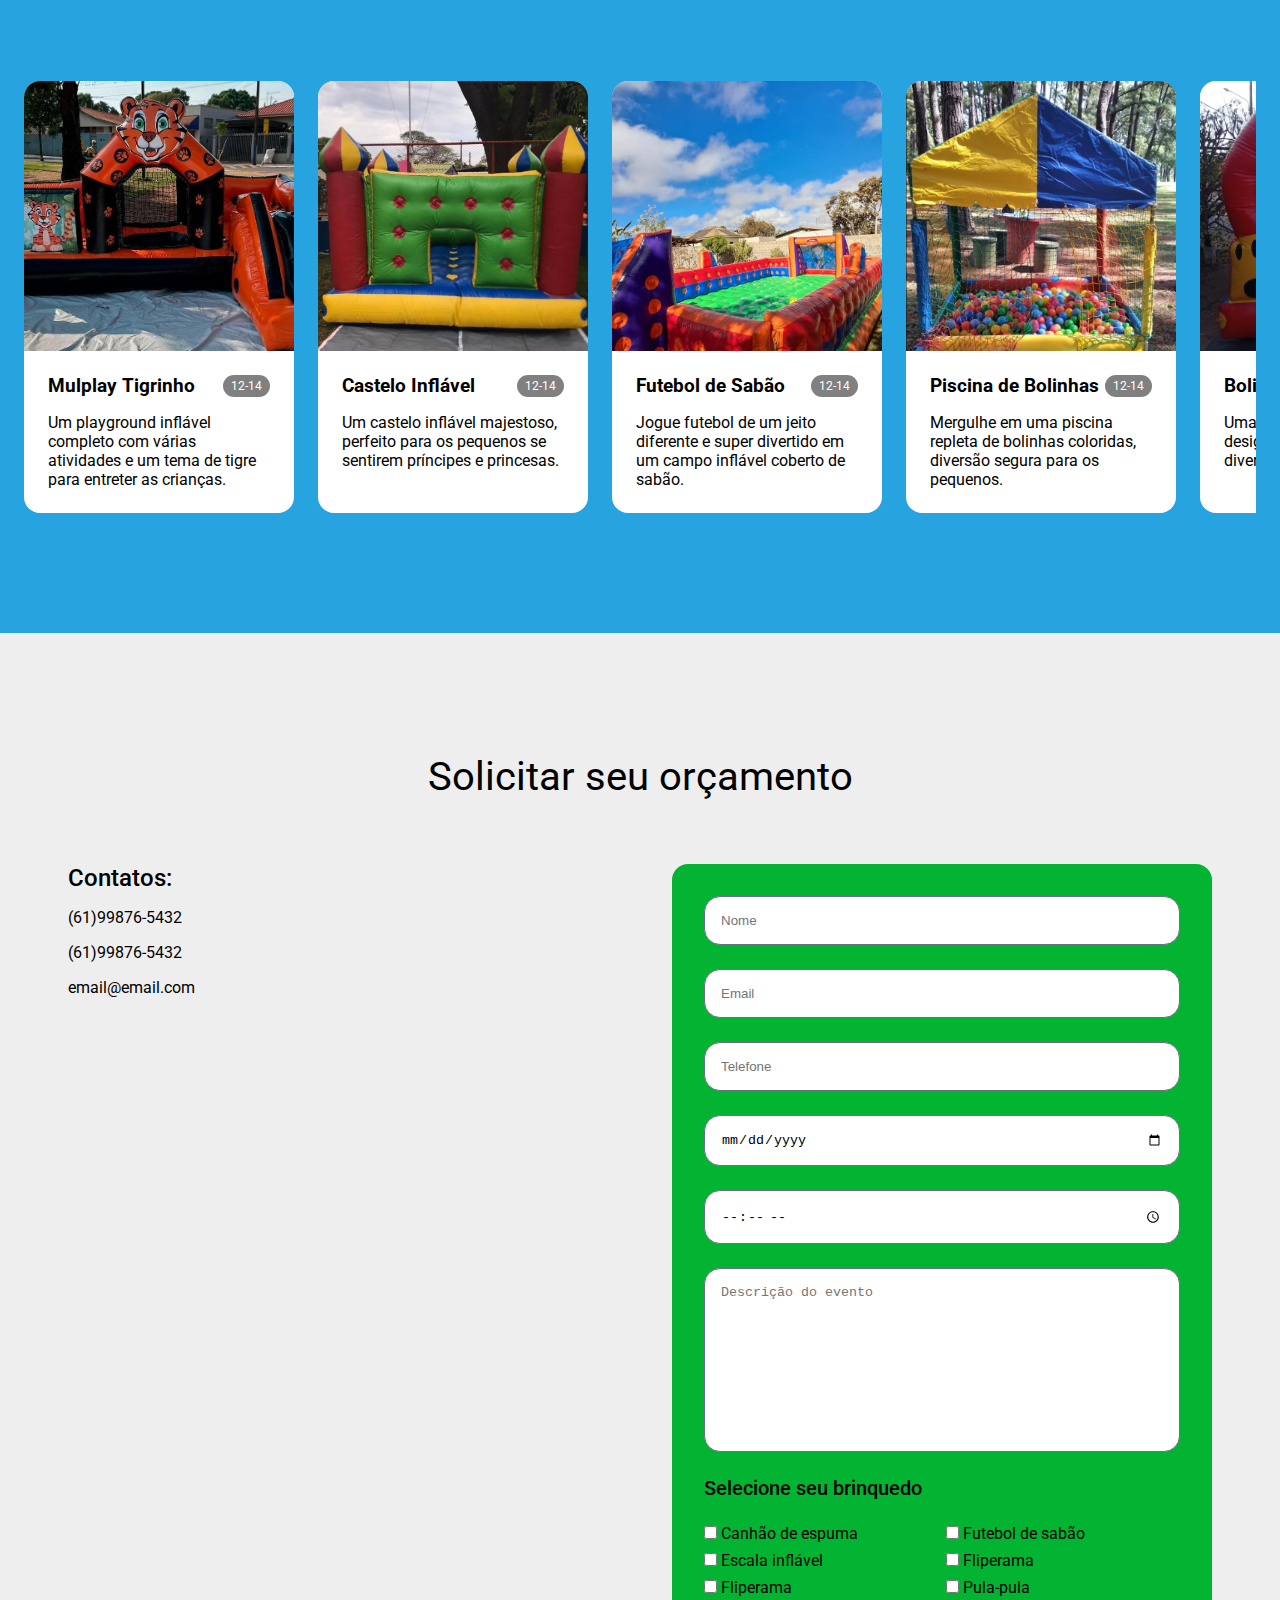
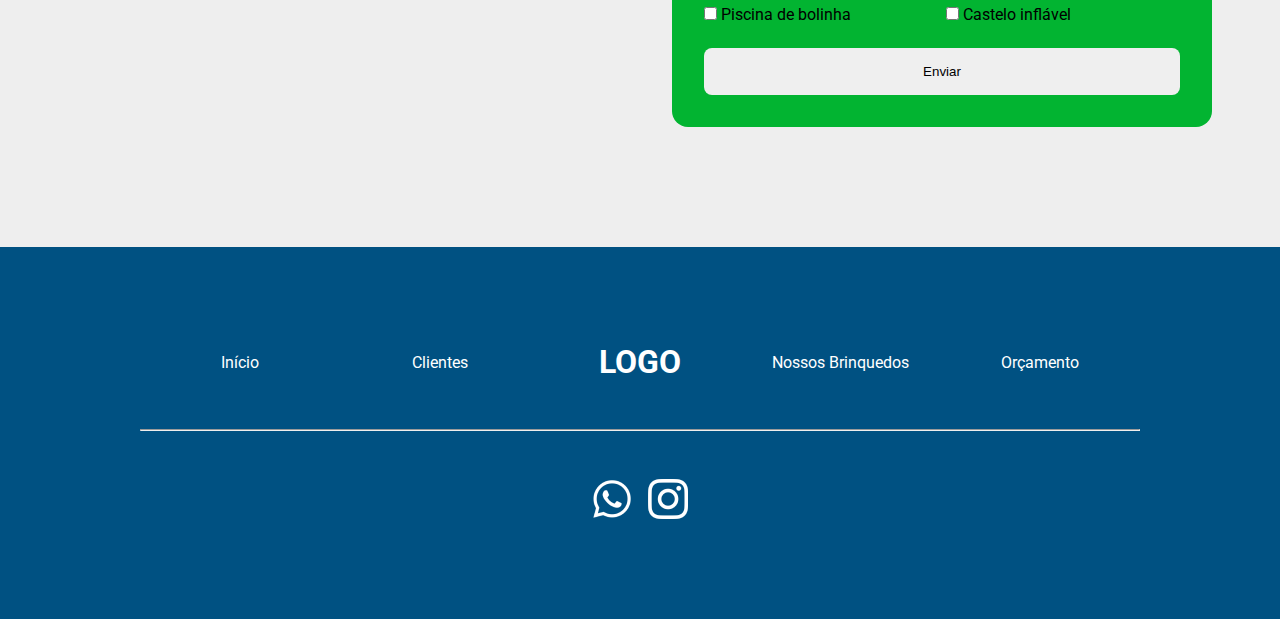
==== commit b2c1cf97: "add links" ====
--- a/index.html
+++ b/index.html
@@ -368,8 +368,8 @@
       </nav>
       <hr>
       <div class="contato">
-        <a href="#">ZipZop</a>
-        <a href="#">Instaflamers</a>
+        <a href="https://wa.me/message/2HTMMIELP66CI1" target="_blank"><img src="img/whatsapp.png"></a>
+        <a href="https://www.instagram.com/mundo.magicocm/" target="_blank"><img src="img/instagram.png"></a>
       </div>
     </div>
   </footer>
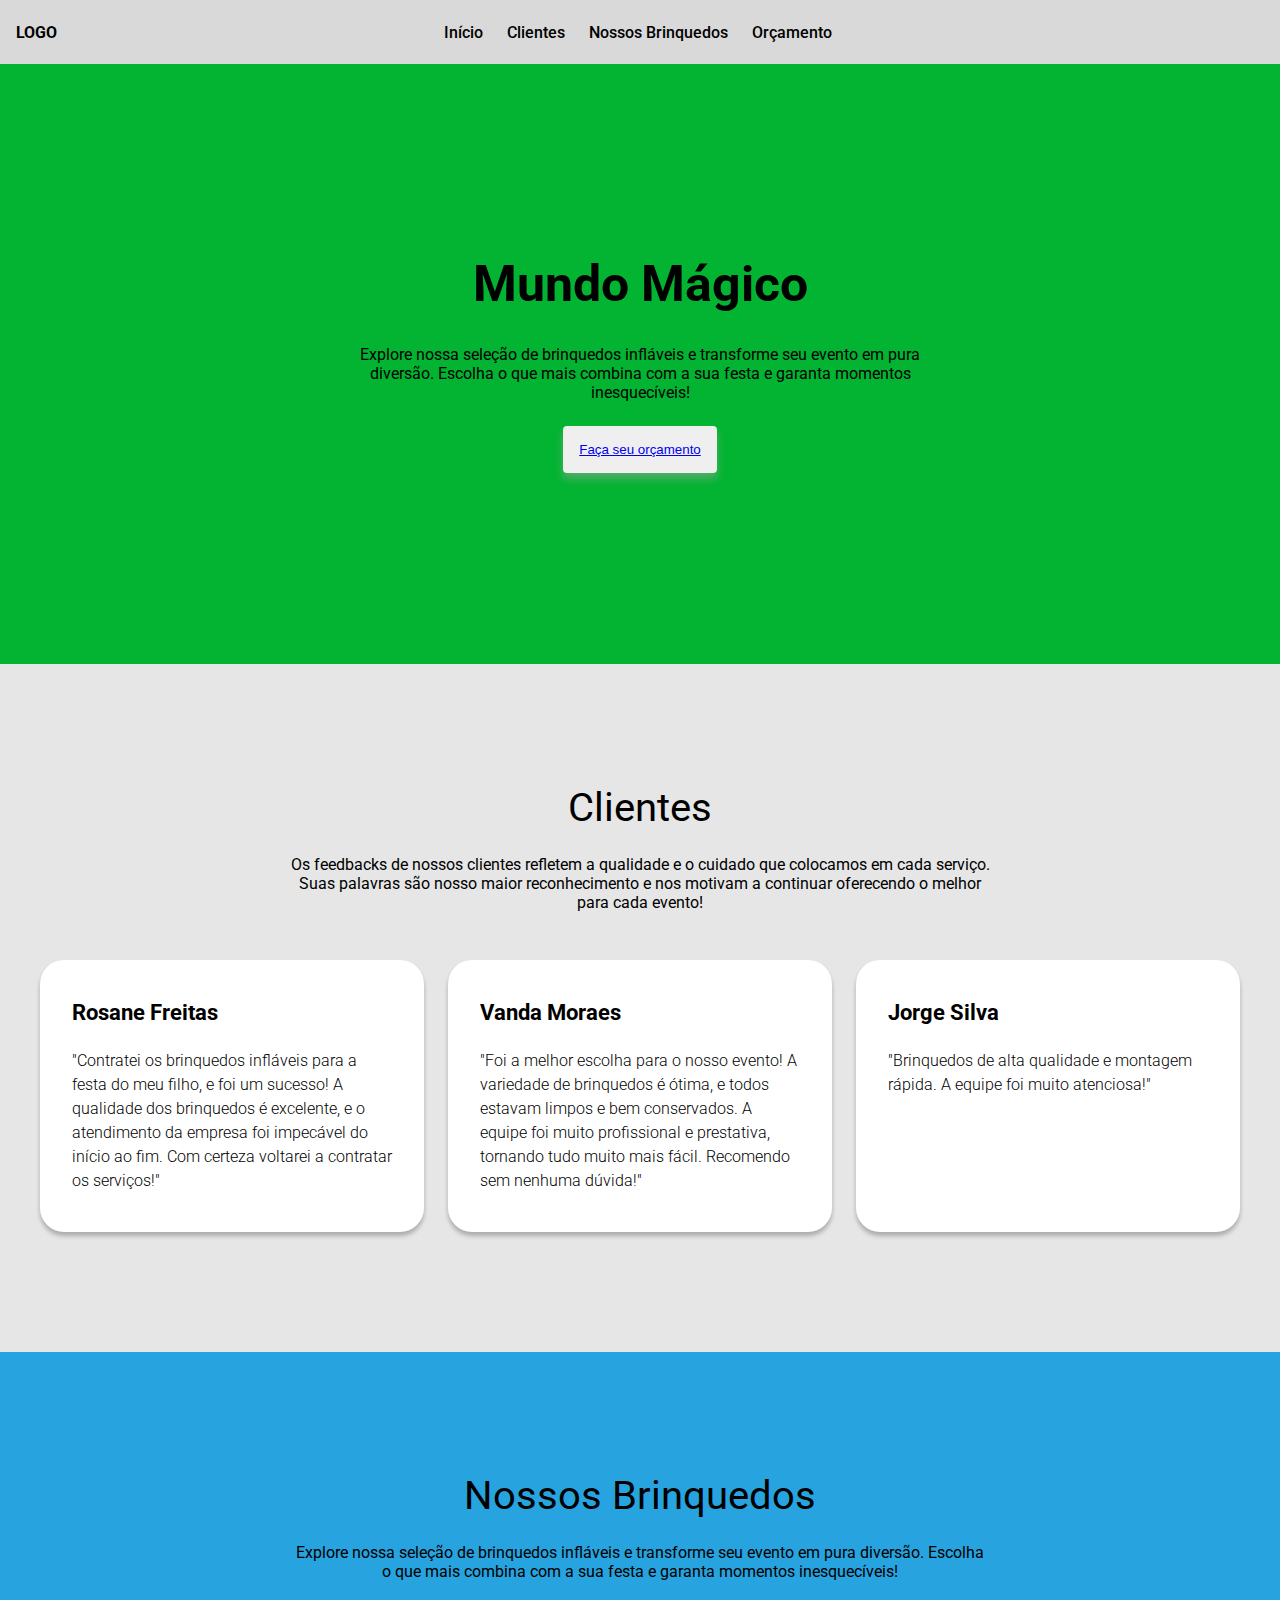
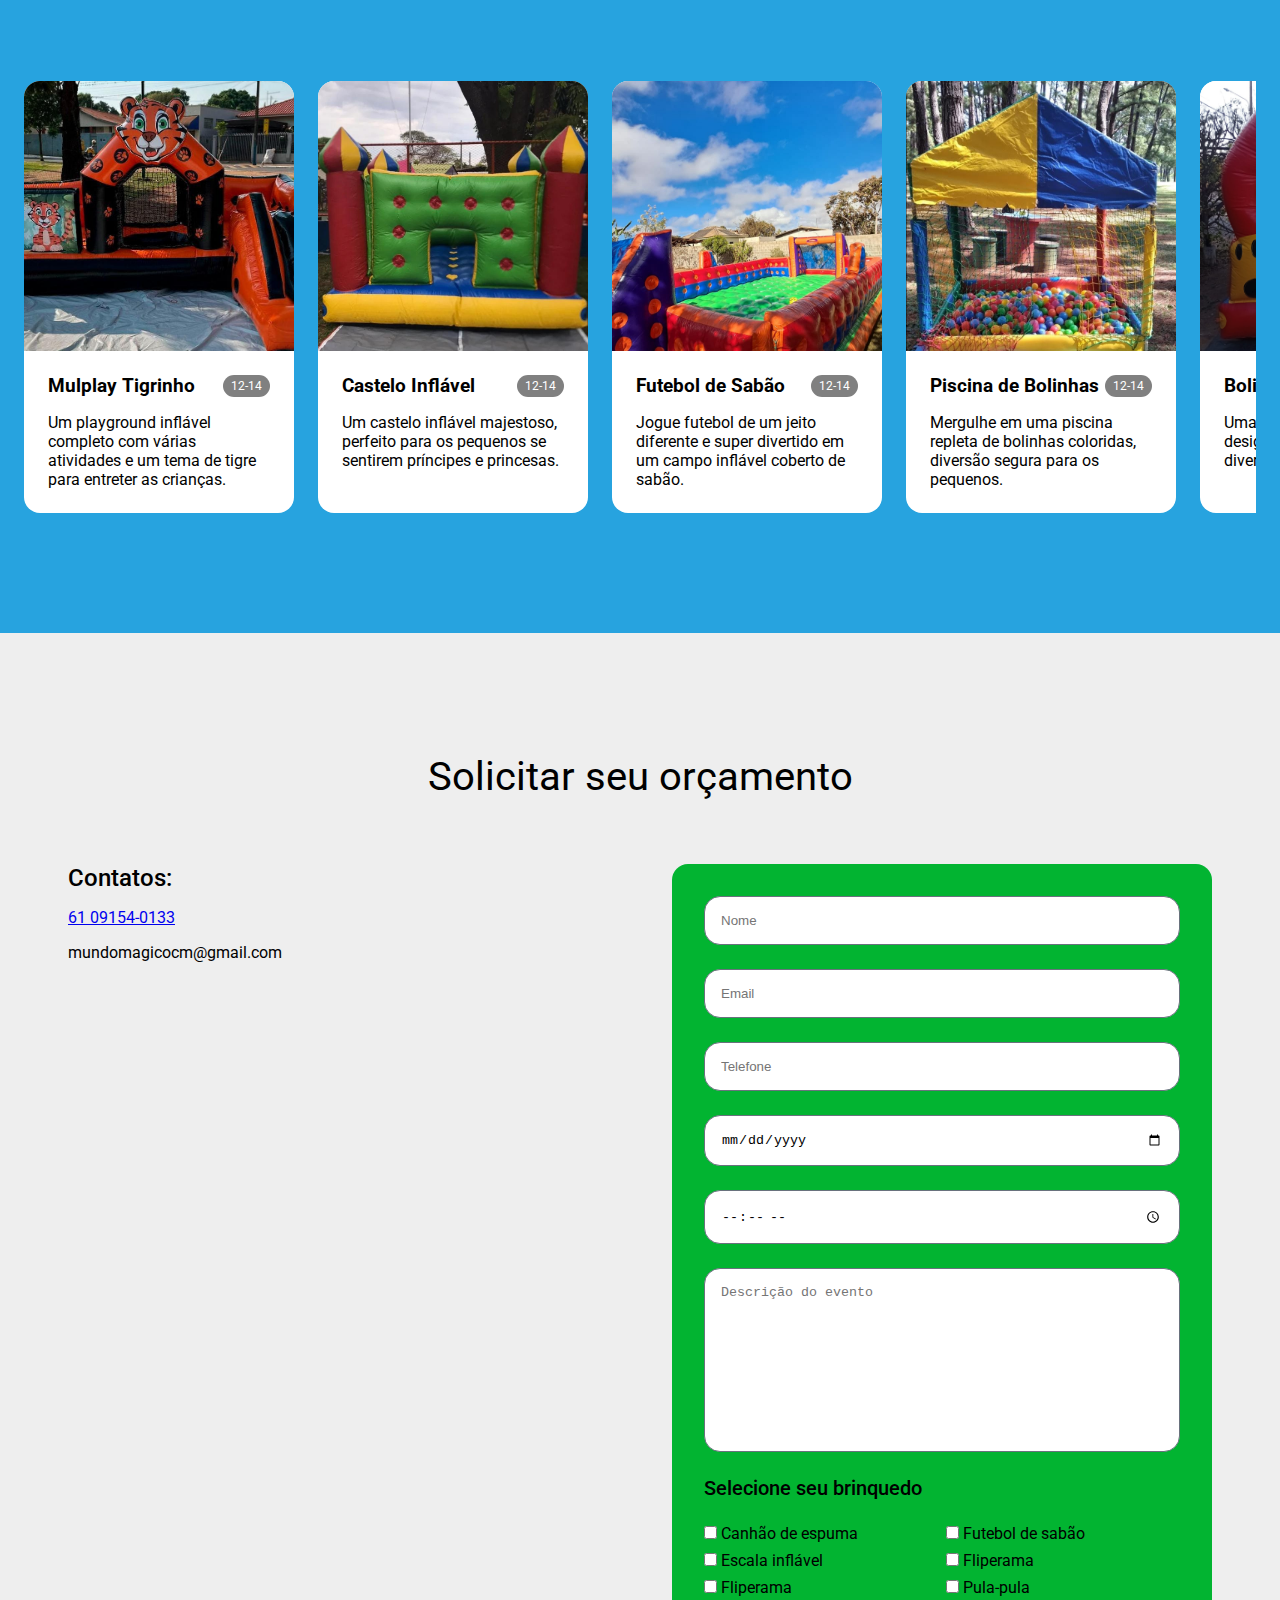
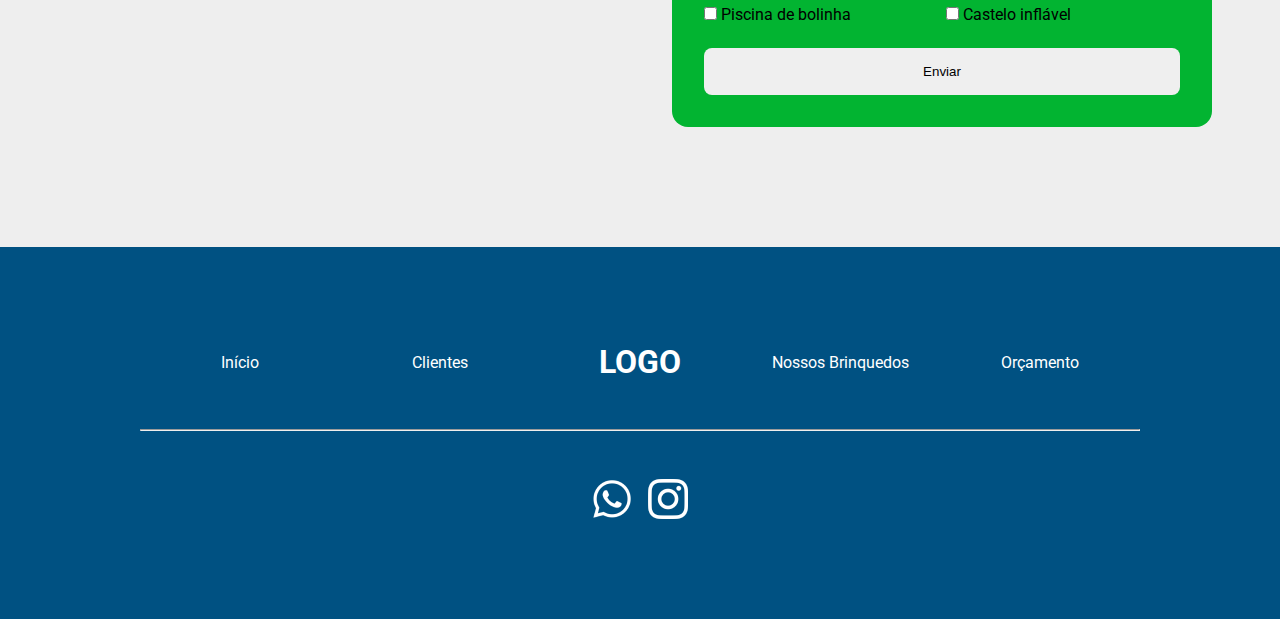
==== commit fa619eb5: "link contato" ====
--- a/index.html
+++ b/index.html
@@ -299,9 +299,8 @@
     <div class="container">
       <div class="coluna-contato">
         <h4>Contatos:</h4>
-        <span>(61)99876-5432</span>
-        <span>(61)99876-5432</span>
-        <span>email@email.com</span>
+        <a href="https://wa.me/message/2HTMMIELP66CI1" target="_blank"><span>61 09154-0133</span></a>
+        <span>mundomagicocm@gmail.com</span>
         <iframe
           src="https://www.google.com/maps/embed?pb=!1m18!1m12!1m3!1d3840.800272749307!2d-47.91689472487166!3d-15.708748384919685!2m3!1f0!2f0!3f0!3m2!1i1024!2i768!4f13.1!3m3!1m2!1s0x935a382dcaba7777%3A0x6ef4e9afbe086e68!2sPqEAT%20b%2038%20-%20Bras%C3%ADlia%2C%20DF!5e0!3m2!1spt-BR!2sbr!4v1724972729588!5m2!1spt-BR!2sbr"
           width="510" height="450" style="border:0;" allowfullscreen="" loading="lazy"
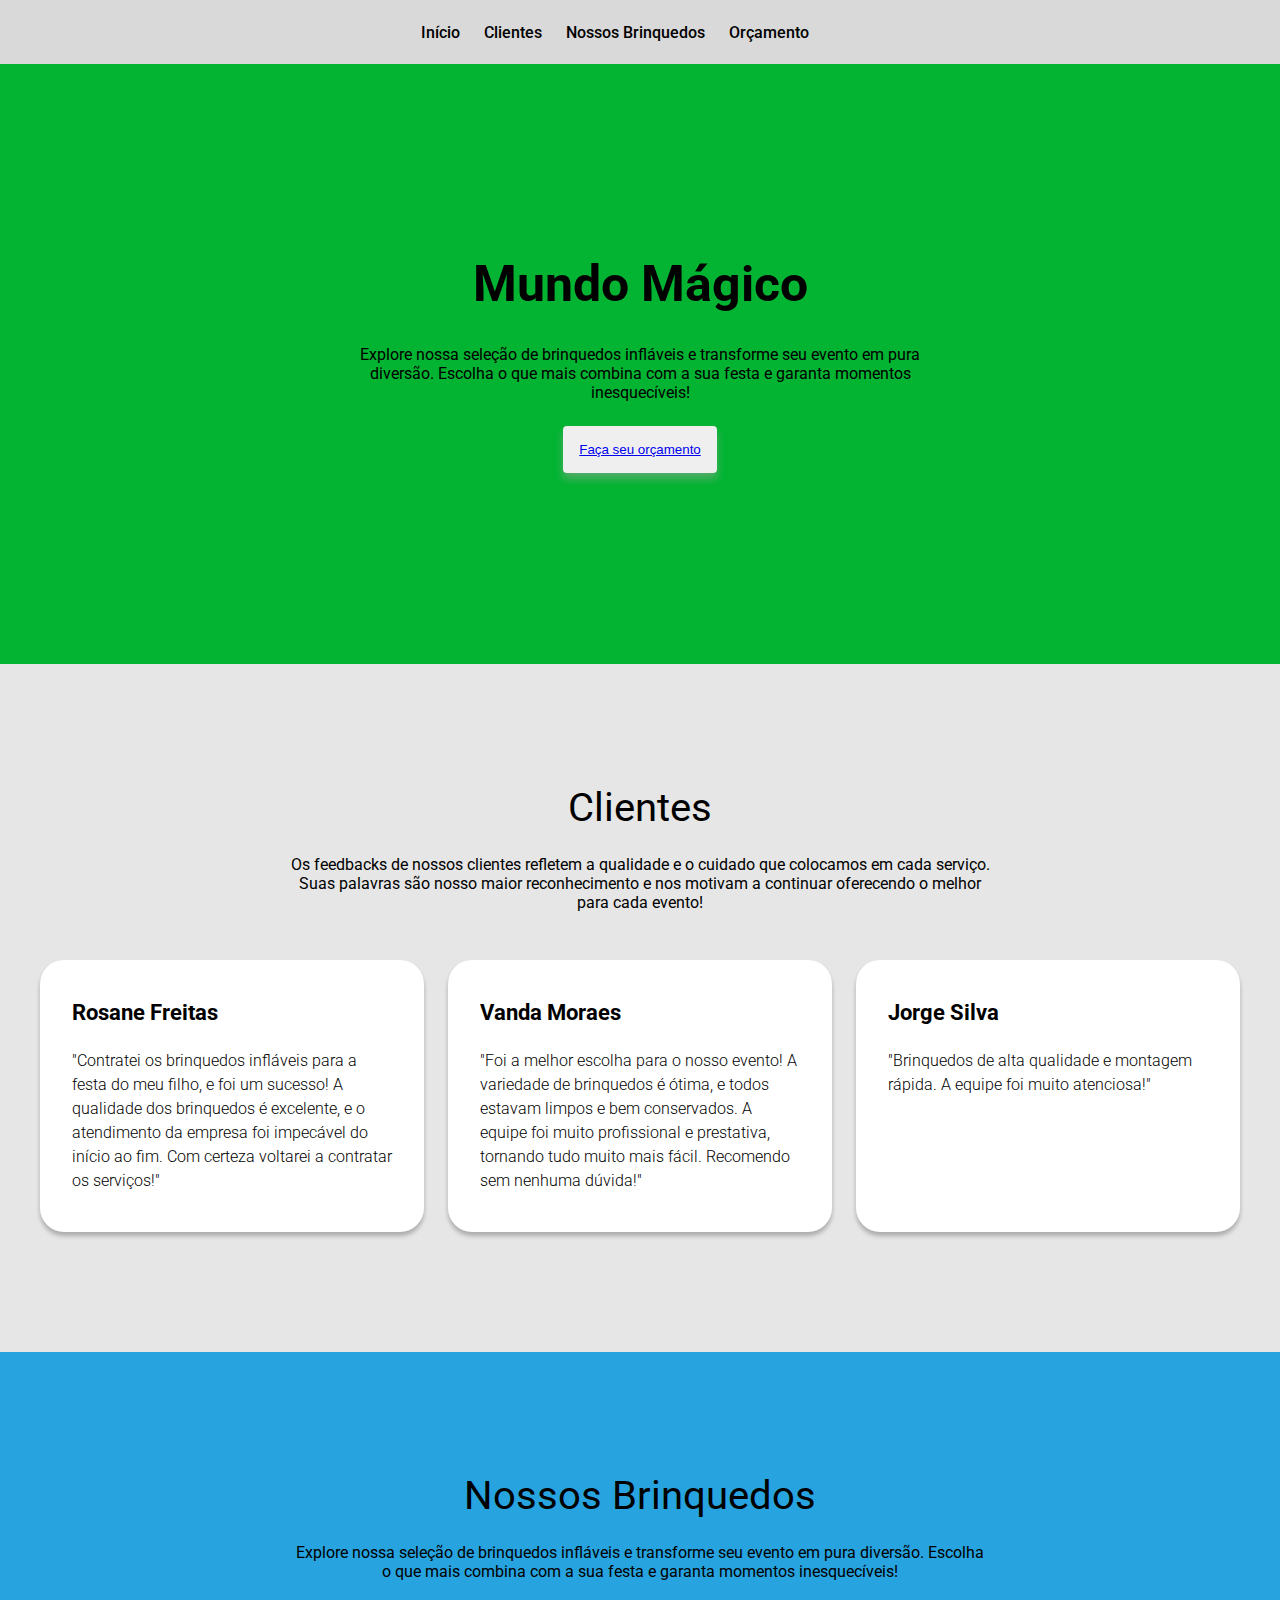
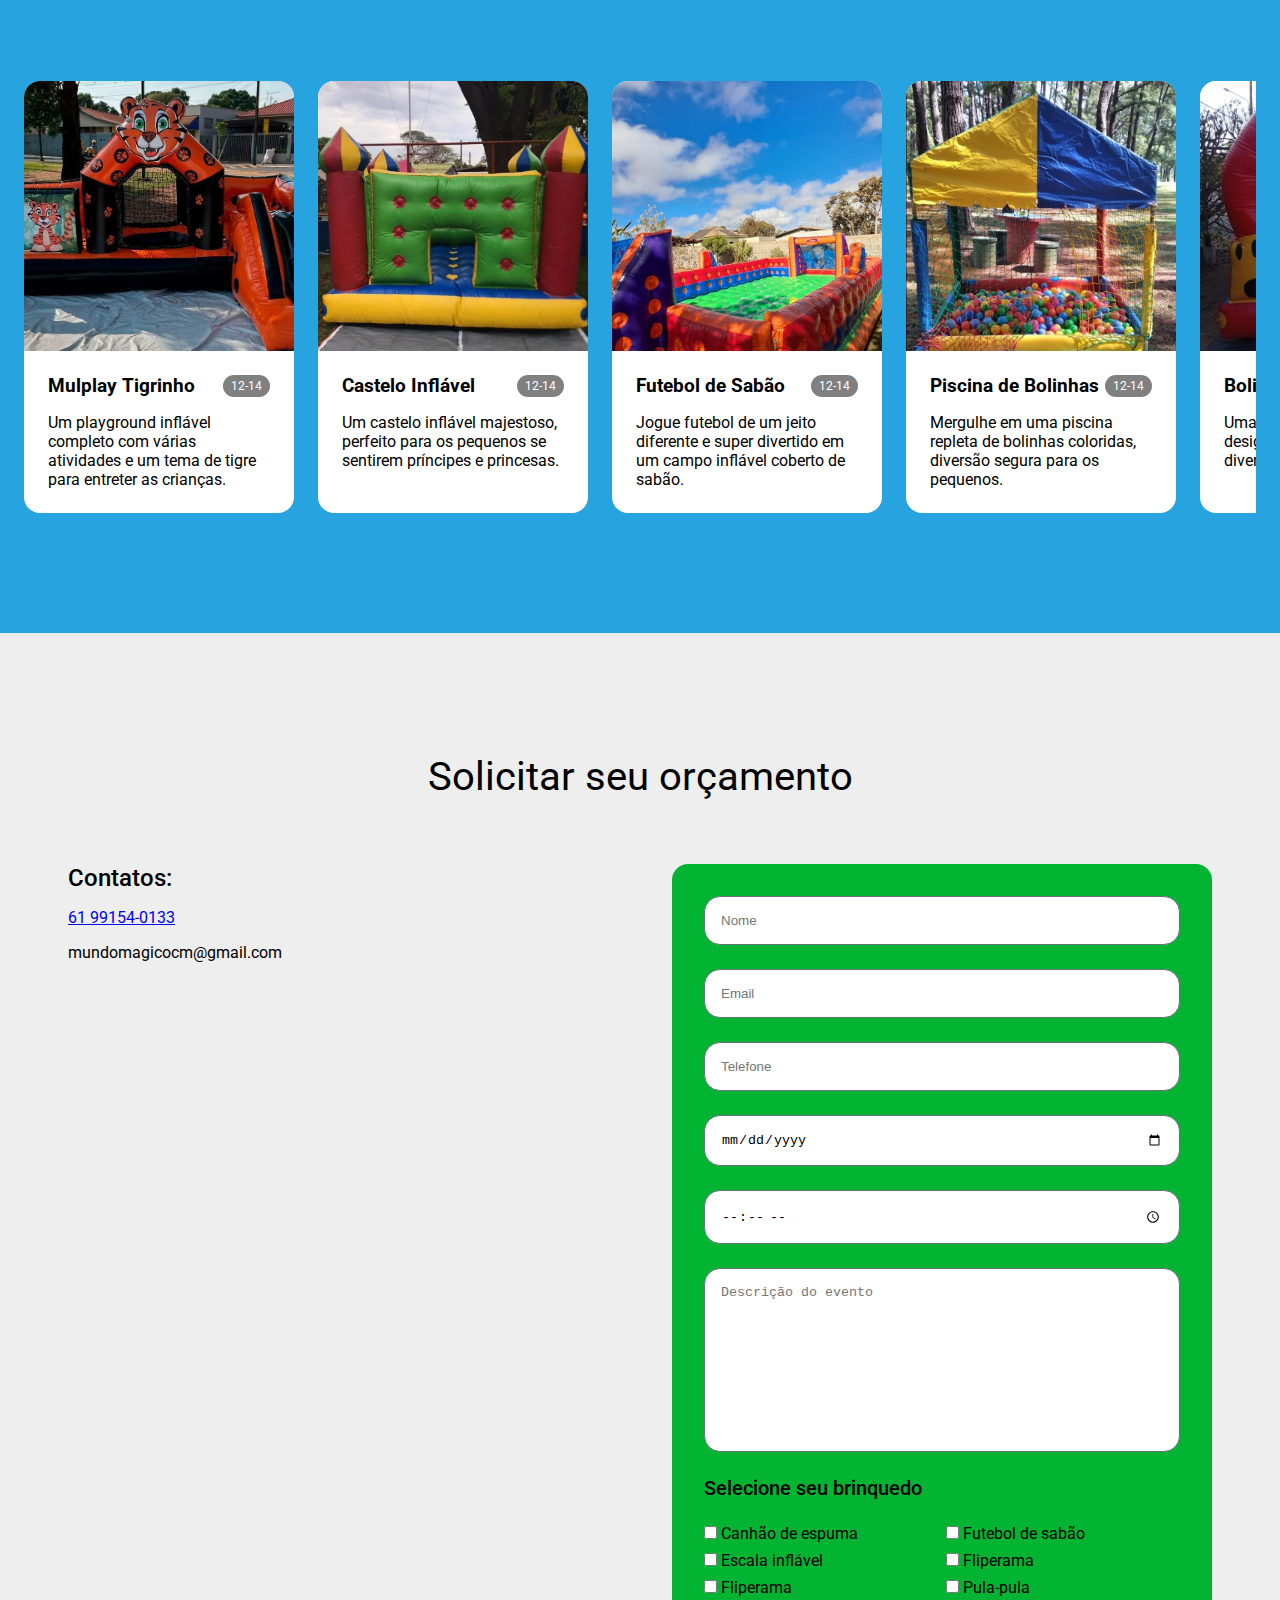
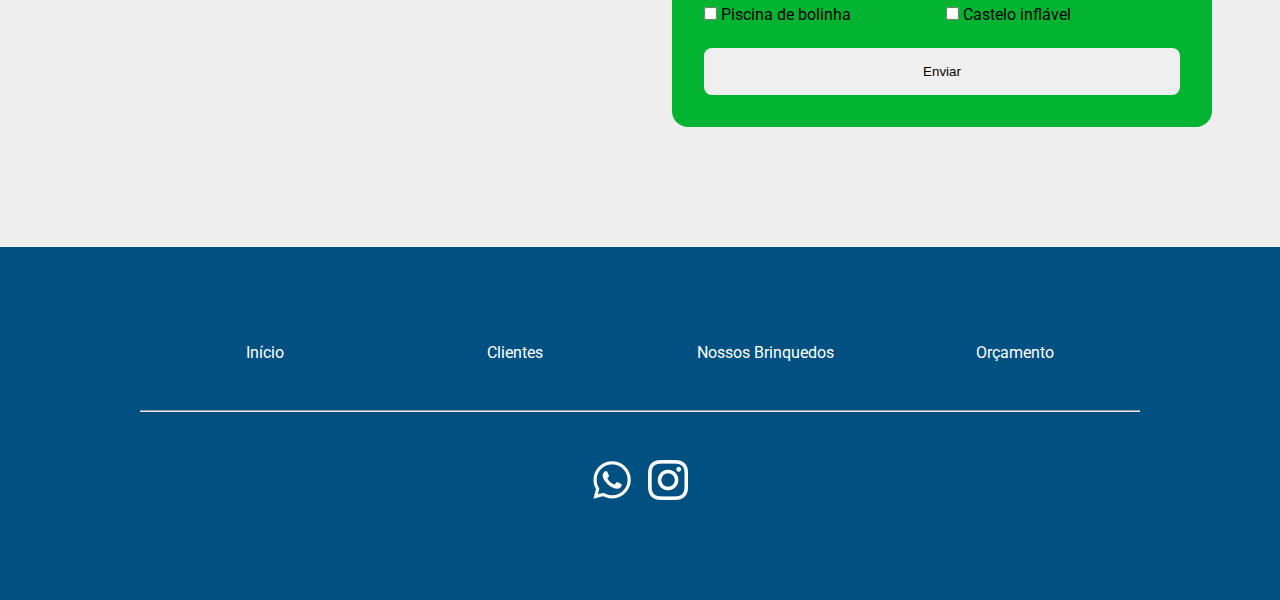
==== commit bcdc26e8: "coment logo" ====
--- a/index.html
+++ b/index.html
@@ -14,7 +14,7 @@
 
 <body>
   <nav>
-    <h4>LOGO</h4>
+    <!--<h4>LOGO</h4>-->
     <ul class="menu">
       <li><a href="#pag-home">Início</a></li>
       <li><a href="#pag-cliente">Clientes</a></li>
@@ -299,7 +299,7 @@
     <div class="container">
       <div class="coluna-contato">
         <h4>Contatos:</h4>
-        <a href="https://wa.me/message/2HTMMIELP66CI1" target="_blank"><span>61 09154-0133</span></a>
+        <a href="https://wa.me/message/2HTMMIELP66CI1" target="_blank"><span>61 99154-0133</span></a>
         <span>mundomagicocm@gmail.com</span>
         <iframe
           src="https://www.google.com/maps/embed?pb=!1m18!1m12!1m3!1d3840.800272749307!2d-47.91689472487166!3d-15.708748384919685!2m3!1f0!2f0!3f0!3m2!1i1024!2i768!4f13.1!3m3!1m2!1s0x935a382dcaba7777%3A0x6ef4e9afbe086e68!2sPqEAT%20b%2038%20-%20Bras%C3%ADlia%2C%20DF!5e0!3m2!1spt-BR!2sbr!4v1724972729588!5m2!1spt-BR!2sbr"
@@ -361,7 +361,7 @@
       <nav>
         <a href="#pag-home">Início</a>
         <a href="#pag-cliente">Clientes</a>
-        <span class="logo">LOGO</span>
+        <!--<span class="logo">LOGO</span>-->
         <a href="#pag-brinquedo">Nossos Brinquedos</a>
         <a href="#pag-orcamento">Orçamento</a>
       </nav>
